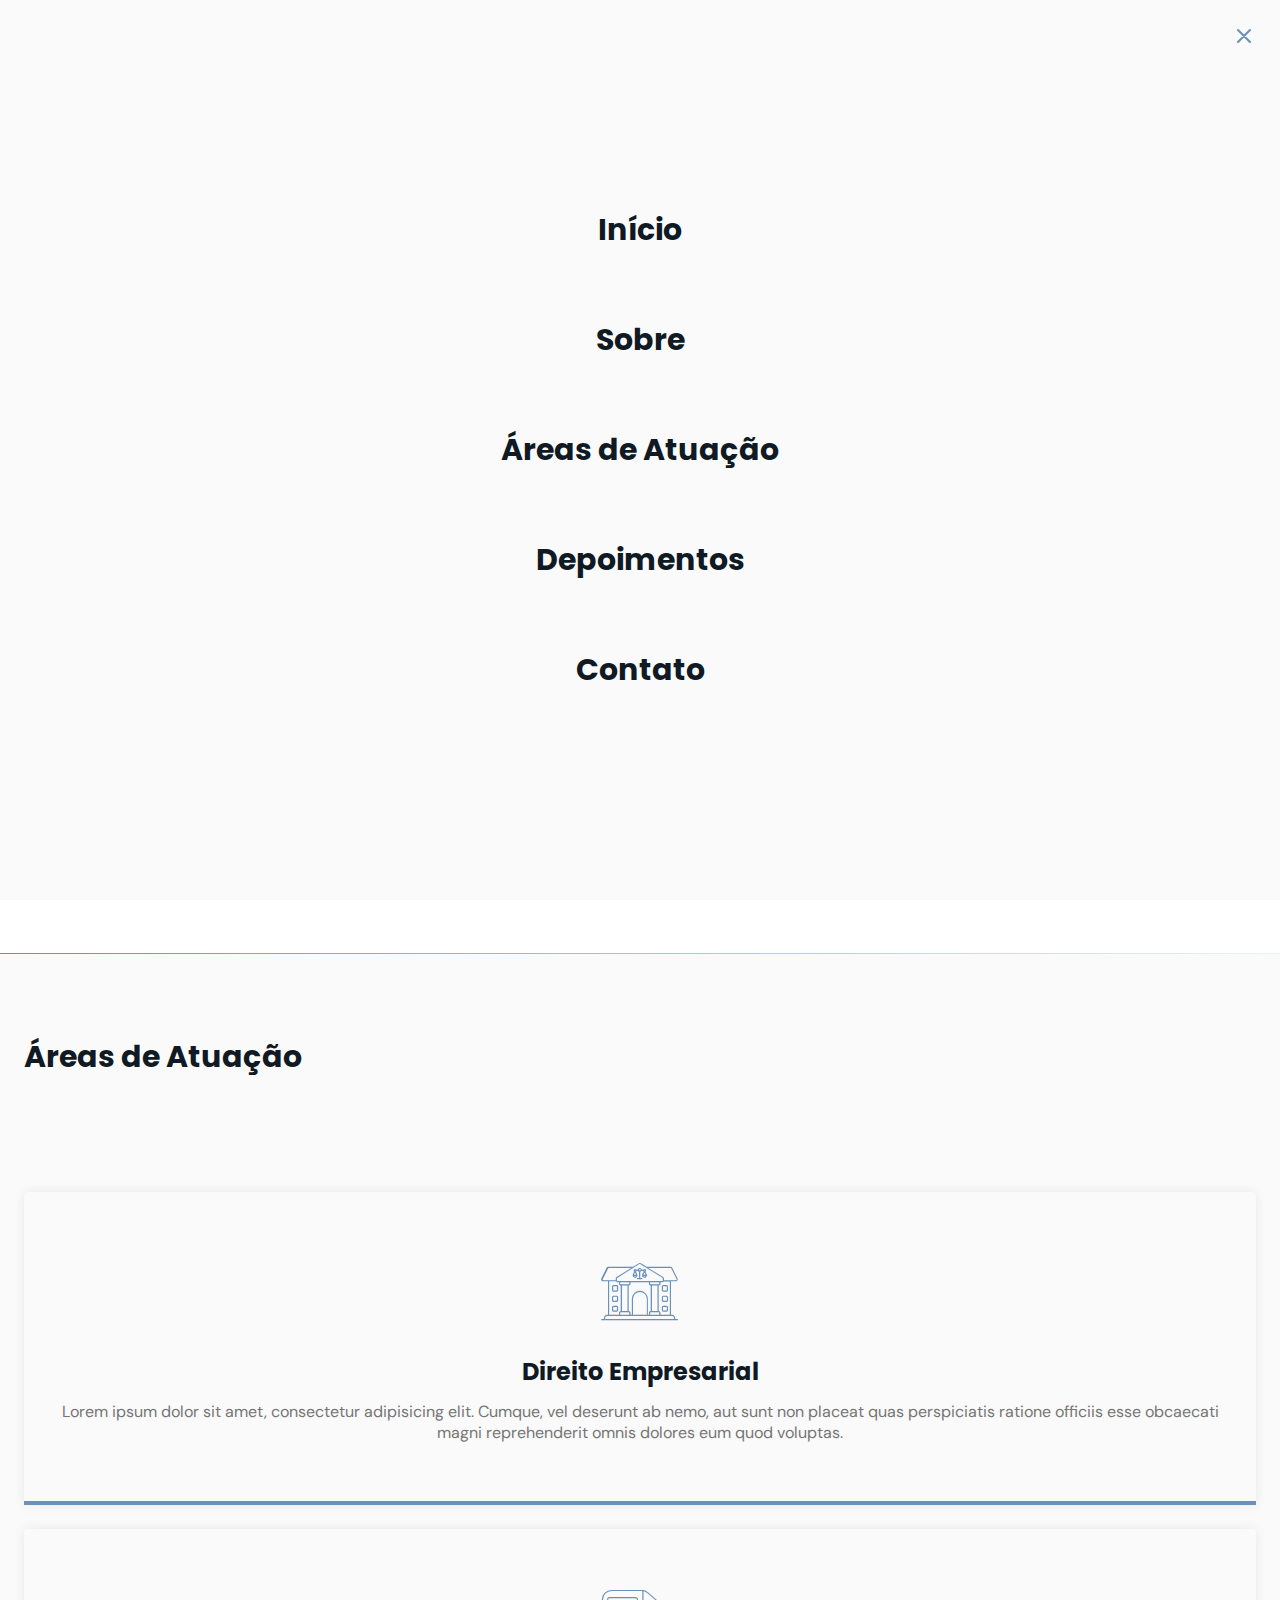
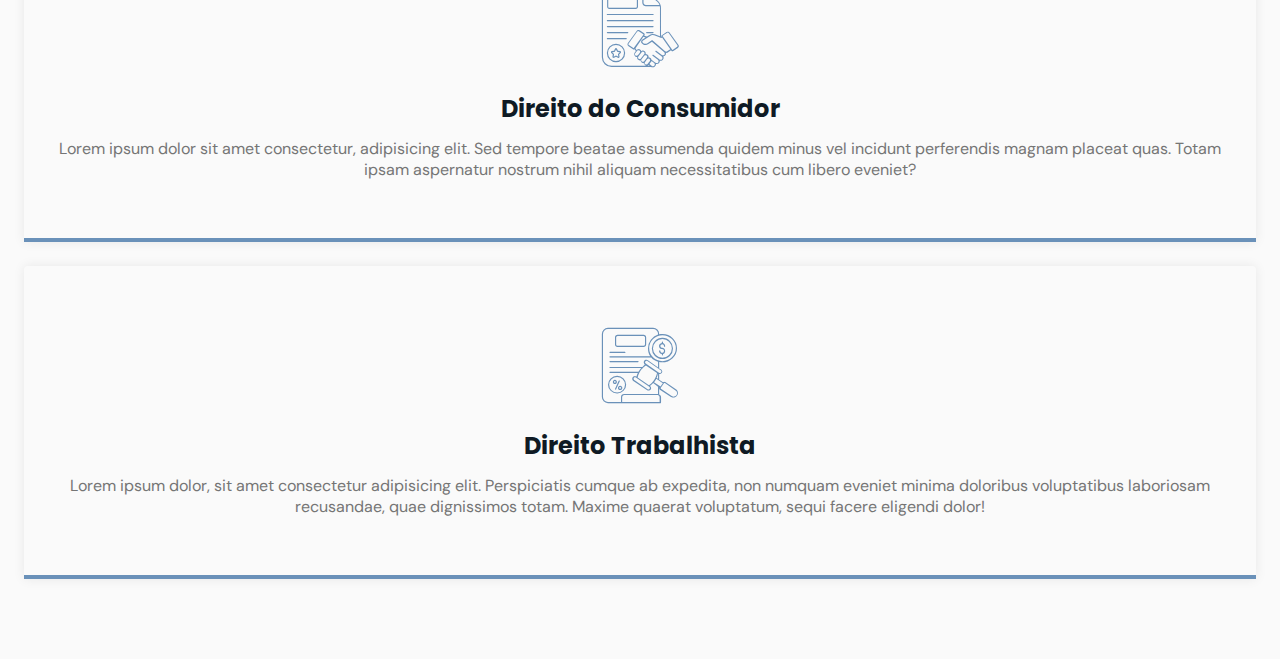
==== index.html @ 310bf523 ":package: alterações" ====
<!DOCTYPE html>
<html lang="pt_BR">
  <head>
    <!-- PAGE INFO -->
    <meta charset="UTF-8" />
    <meta http-equiv="X-UA-Compatible" content="IE=edge" />
    <meta name="viewport" content="width=device-width, initial-scale=1.0" />
    <title>Advogados Associados</title>

    <!-- ICONS -->
    <link rel="stylesheet" href="assets/fonts/style.css" />

    <!-- STYLES -->
    <link rel="stylesheet" href="style.css" />

    <!-- FONTS -->
    <link rel="preconnect" href="https://fonts.googleapis.com" />
    <link rel="preconnect" href="https://fonts.gstatic.com" crossorigin />
    <link
      href="https://fonts.googleapis.com/css2?family=DM+Sans:wght@400;500;700&family=Poppins:wght@400;500;700&display=swap"
      rel="stylesheet"
    />
  </head>
  <body>
    <header id="header">
      <nav class="container show">
        <a class="logo" href="#">Agus<span>tini</span></a>
        <!-- MENU -->
        <div class="menu">
          <ul class="grid">
            <li><a class="title" href="#home">Início</a></li>
            <li><a class="title" href="#about">Sobre</a></li>
            <li><a class="title" href="#services">Áreas de Atuação</a></li>
            <li><a class="title" href="#testimonials">Depoimentos</a></li>
            <li><a class="title" href="#contact">Contato</a></li>
          </ul>
        </div>
        <!-- /MENU -->
        <div class="toggle icon-menu"></div>
        <div class="toggle icon-close"></div>
      </nav>
    </header>

    <main>
      <section class="section" id="home">
        <div class="container grid">
          <div class="image">
            <img
              src="https://images.unsplash.com/photo-1507679799987-c73779587ccf?ixlib=rb-1.2.1&ixid=MnwxMjA3fDB8MHxzZWFyY2h8MXx8bGF3eWVyfGVufDB8fDB8fA%3D%3D&auto=format&fit=crop&w=500&q=60"
              alt="Advogado"
            />
          </div>
          <div class="text">
            <h2 class="title">Advogados Associados</h2>
            <p>Escritório de Advogacia localizado em Blumenau/SC.</p>
            <a class="button" href="#">Agendar um horário</a>
          </div>
        </div>
      </section>

      <div class="divider-1"></div>

      <section class="section" id="about">
        <div class="container grid">
          <div class="image">
            <img
              src="https://media.istockphoto.com/photos/businessman-signing-contract-in-the-office-picture-id1331292928?b=1&k=20&m=1331292928&s=170667a&w=0&h=QuvlPDZJFwJe1-IT7d_oRL3W9m5JEoP1w4nIVe1bRkA="
              alt="advogado"
            />
          </div>
          <div class="text">
            <h2 class="title">Sobre nós</h2>
            <p>
              Lorem, ipsum dolor sit amet consectetur adipisicing elit. Id magni
              labore consectetur porro dolorum voluptate accusamus nisi mollitia
              delectus quae? Consequuntur necessitatibus perspiciatis
              perferendis inventore molestias dicta omnis libero consequatur?
            </p>
            <br />
            <p>
              Lorem ipsum dolor sit amet consectetur adipisicing elit. Nisi,
              adipisci earum ipsum veniam debitis impedit atque nobis similique
              magnam quaerat dolore dolorem vel vero dolores aut ut temporibus,
              eum repellat cumque ducimus explicabo. Ipsam quidem magnam sit
              neque nobis a dolore aliquid quia, beatae atque, quod laboriosam
              perferendis exercitationem dolorum recusandae. Neque numquam nisi
              earum!
            </p>
            <br />
            <p>
              Lorem ipsum, dolor sit amet consectetur adipisicing elit. Deserunt
              nisi debitis optio, odit doloribus impedit eos molestias illum
              sequi ratione eum numquam necessitatibus. Corrupti, atque ea!
            </p>
          </div>
        </div>
      </section>

      <div class="divider-2"></div>

      <section class="section" id="services">
        <div class="container grid">
          <header>
            <h2 class="title">Áreas de Atuação</h2>
          </header>
          <div class="cards grid">
            <div class="card">
              <i class="icon-house_icon"></i>
              <h3 class="title">Direito Empresarial</h3>
              <p>
                Lorem ipsum dolor sit amet, consectetur adipisicing elit.
                Cumque, vel deserunt ab nemo, aut sunt non placeat quas
                perspiciatis ratione officiis esse obcaecati magni reprehenderit
                omnis dolores eum quod voluptas.
              </p>
            </div>
            <div class="card">
              <i class="icon-handshake_partnership"></i>
              <h3 class="title">Direito do Consumidor</h3>
              <p>
                Lorem ipsum dolor sit amet consectetur, adipisicing elit. Sed
                tempore beatae assumenda quidem minus vel incidunt perferendis
                magnam placeat quas. Totam ipsam aspernatur nostrum nihil
                aliquam necessitatibus cum libero eveniet?
              </p>
            </div>
            <div class="card">
              <i class="icon-payment"></i>
              <h3 class="title">Direito Trabalhista</h3>
              <p>
                Lorem ipsum dolor, sit amet consectetur adipisicing elit.
                Perspiciatis cumque ab expedita, non numquam eveniet minima
                doloribus voluptatibus laboriosam recusandae, quae dignissimos
                totam. Maxime quaerat voluptatum, sequi facere eligendi dolor!
              </p>
            </div>
          </div>
        </div>
      </section>
    </main>

    <script src="main.js"></script>
  </body>
</html>
---- assets/fonts/style.css ----
@font-face {
  font-family: 'icomoon';
  src:  url('fonts/icomoon.eot?ukhvnt');
  src:  url('fonts/icomoon.eot?ukhvnt#iefix') format('embedded-opentype'),
    url('fonts/icomoon.ttf?ukhvnt') format('truetype'),
    url('fonts/icomoon.woff?ukhvnt') format('woff'),
    url('fonts/icomoon.svg?ukhvnt#icomoon') format('svg');
  font-weight: normal;
  font-style: normal;
  font-display: block;
}

[class^="icon-"], [class*=" icon-"] {
  /* use !important to prevent issues with browser extensions that change fonts */
  font-family: 'icomoon' !important;
  speak: never;
  font-style: normal;
  font-weight: normal;
  font-variant: normal;
  text-transform: none;
  line-height: 1;

  /* Better Font Rendering =========== */
  -webkit-font-smoothing: antialiased;
  -moz-osx-font-smoothing: grayscale;
}

.icon-phone:before {
  content: "\e900";
}
.icon-close:before {
  content: "\e901";
}
.icon-facebook:before {
  content: "\e902";
}
.icon-handshake_partnership:before {
  content: "\e903";
}
.icon-house_icon:before {
  content: "\e904";
}
.icon-instagram:before {
  content: "\e905";
}
.icon-mail:before {
  content: "\e906";
}
.icon-map-pin:before {
  content: "\e907";
}
.icon-menu:before {
  content: "\e908";
}
.icon-payment:before {
  content: "\e909";
}
.icon-whatsapp:before {
  content: "\e90a";
}
.icon-youtube:before {
  content: "\e90b";
}
---- style.css ----
/*====  RESET ============================ */
* {
  margin: 0;
  padding: 0;
  box-sizing: border-box;
}

ul {
  list-style: none;
}

a {
  text-decoration: none;
}

img {
  width: 100%;
  height: auto;
}

/*====  VARIABLES ============================ */
:root {
  --header-height: 4.5rem;

  /* colors */
  --hue: 210;
  /* HSL color mode */
  --base-color: hsl(var(--hue) 36% 57%);
  --base-color-second: hsl(var(--hue) 65% 88%);
  --base-color-alt: hsl(var(--hue) 57% 53%);
  --title-color: hsl(var(--hue) 41% 10%);
  --text-color: hsl(0 0% 46%);
  --text-color-light: hsl(0 0% 98%);
  --body-color: hsl(0 0% 98%);
}

/*===  BASE ============================ */
html {
  scroll-behavior: smooth;
}

body {
  font: 400 1rem 'DM Sans', sans-serif;
  color: var(--text-color);
  background: var(--body-color);
  -webkit-font-smoothing: antialiased;
}

.title {
  font: 700 1.875rem 'Poppins', sans-serif;
  color: var(--title-color);
  -webkit-font-smoothing: auto;
}

.button {
  background-color: var(--base-color);
  color: var(--text-color-light);
  height: 3.5rem;
  display: inline-flex;
  align-items: center;
  padding: 0 2rem;
  border-radius: 0.25rem;
  font: 500 1rem 'DM Sans', sans-serif;
  transition: background 0.3s;
}

.button:hover {
  background: var(--base-color-alt);
}

.divider-1 {
  height: 1px;
  background: linear-gradient(
    270deg,
    hsla(var(--hue), 36%, 57%, 1),
    hsla(var(--hue), 65%, 88%, 0.34)
  );
}

.divider-2 {
  height: 1px;
  background: linear-gradient(
    270deg,
    hsla(var(--hue), 65%, 88%, 0.34),
    hsla(var(--hue), 36%, 57%, 1)
  );
}

/*====  LAYOUT ============================ */
.container {
  margin-left: 1.5rem;
  margin-right: 1.5rem;
}

.grid {
  display: grid;
  gap: 2rem;
}

.section {
  padding: 5rem 0;
}

.section .title {
  margin-bottom: 1rem;
}

.section header {
  margin-bottom: 4rem;
}

.section header strong {
  color: var(--base-color);
}

#header {
  border-bottom: 1px solid #e4e4e4;
  margin-bottom: 2rem;
  display: flex;

  position: fixed;
  top: 0;
  left: 0;
  z-index: 100;
  background-color: var(--body-color);
  width: 100%;
}

#header.scroll {
  background: var(--base-color);
  box-shadow: 0px 0px 12px rgba(0, 0, 0, 0.15);
}

#header.scroll .logo span {
  color: white;
  transition: 0.2s;
}
#header.scroll .icon-menu {
  color: white;
  transition: 0.2s;
}

main {
  margin-top: calc(var(--header-height) + 2rem);
}

/*====  LOGO ============================ */
.logo {
  font: 700 1.31rem 'Poppins', sans-serif;
  color: var(--title-color);
}

.logo span {
  color: var(--base-color);
}

/*====  NAVIGATION ============================ */
nav {
  height: var(--header-height);
  display: flex;
  align-items: center;
  justify-content: space-between;
  width: 100%;
}

nav ul li {
  text-align: center;
}

nav ul li a {
  transition: color 0.2s;
  position: relative;
}

nav ul li a:hover {
  color: var(--base-color);
}

nav ul li a::after {
  content: '';
  width: 0%;
  height: 2px;
  background: var(--base-color);

  position: absolute;
  left: 0;
  bottom: -1.5rem;

  transition: width 0.2s;
}

nav ul li a:hover::after {
  width: 100%;
}

nav .menu {
  opacity: 0;
  visibility: hidden;
  top: -20rem;
  transition: 0.2s;
}

nav .menu ul {
  display: none;
}

/* Mostrar menu */
nav.show .menu {
  opacity: 1;
  visibility: visible;

  background: var(--body-color);

  height: 100vh;
  width: 100vw;

  position: fixed;
  top: 0;
  left: 0;

  display: grid;
  place-content: center;
}

nav.show .menu ul {
  display: grid;
}

nav.show ul.grid {
  gap: 4rem;
}

/* toggle menu */
.toggle {
  color: var(--base-color);
  font-size: 1.5rem;
  cursor: pointer;
}

nav .icon-close {
  visibility: hidden;
  opacity: 0;

  position: absolute;
  top: -1.5rem;
  right: 1.5rem;

  transition: 0.2s;
}

nav.show div.icon-close {
  visibility: visible;
  opacity: 1;
  top: 1.5rem;
}

/*====  HOME ============================ */
#home {
  overflow: hidden;
}

#home .container {
  margin: 0;
}

#home .image {
  position: relative;
}

#home .image::before {
  content: '';
  height: 100%;
  width: 100%;
  background: var(--base-color-second);
  position: absolute;
  top: -16.8%;
  left: 16.7%;
  z-index: 0;
}

#home .image img {
  position: relative;
  right: 2.93rem;
}

#home .image img,
#home .image::before {
  border-radius: 0.25rem;
}

#home .text {
  margin-left: 1.5rem;
  margin-right: 1.5rem;
  text-align: center;
}

#home .text h1 {
  margin-bottom: 1rem;
}

#home .text p {
  margin-bottom: 2rem;
}

/*====  ABOUT ============================ */
#about {
  background: white;
}

#about .container {
  margin: 0;
}

#about .image {
  position: relative;
}

#about .image::before {
  content: '';
  height: 100%;
  width: 100%;
  background: var(--base-color-second);
  position: absolute;
  top: -8.3%;
  left: -33%;
  z-index: 0;
}

#about .image img {
  position: relative;
}

#about .image img,
#about .image::before {
  border-radius: 0.25rem;
}

#about .text {
  margin-left: 1.5rem;
  margin-right: 1.5rem;
}

/*====  SERVICES ============================ */
.cards.grid {
  gap: 1.5rem;
}

.card {
  padding: 3.625rem 2rem;
  box-shadow: 0px 0px 12px rgba(0, 0, 0, 0.08);
  border-bottom: 0.25rem solid var(--base-color);
  border-radius: 0.25rem 0.25rem 0 0;
  text-align: center;
}

.card i {
  display: block;
  margin-bottom: 1.5rem;
  font-size: 5rem;
  color: var(--base-color);
}

.card .title {
  font-size: 1.5rem;
  margin-bottom: 0.75rem;
}
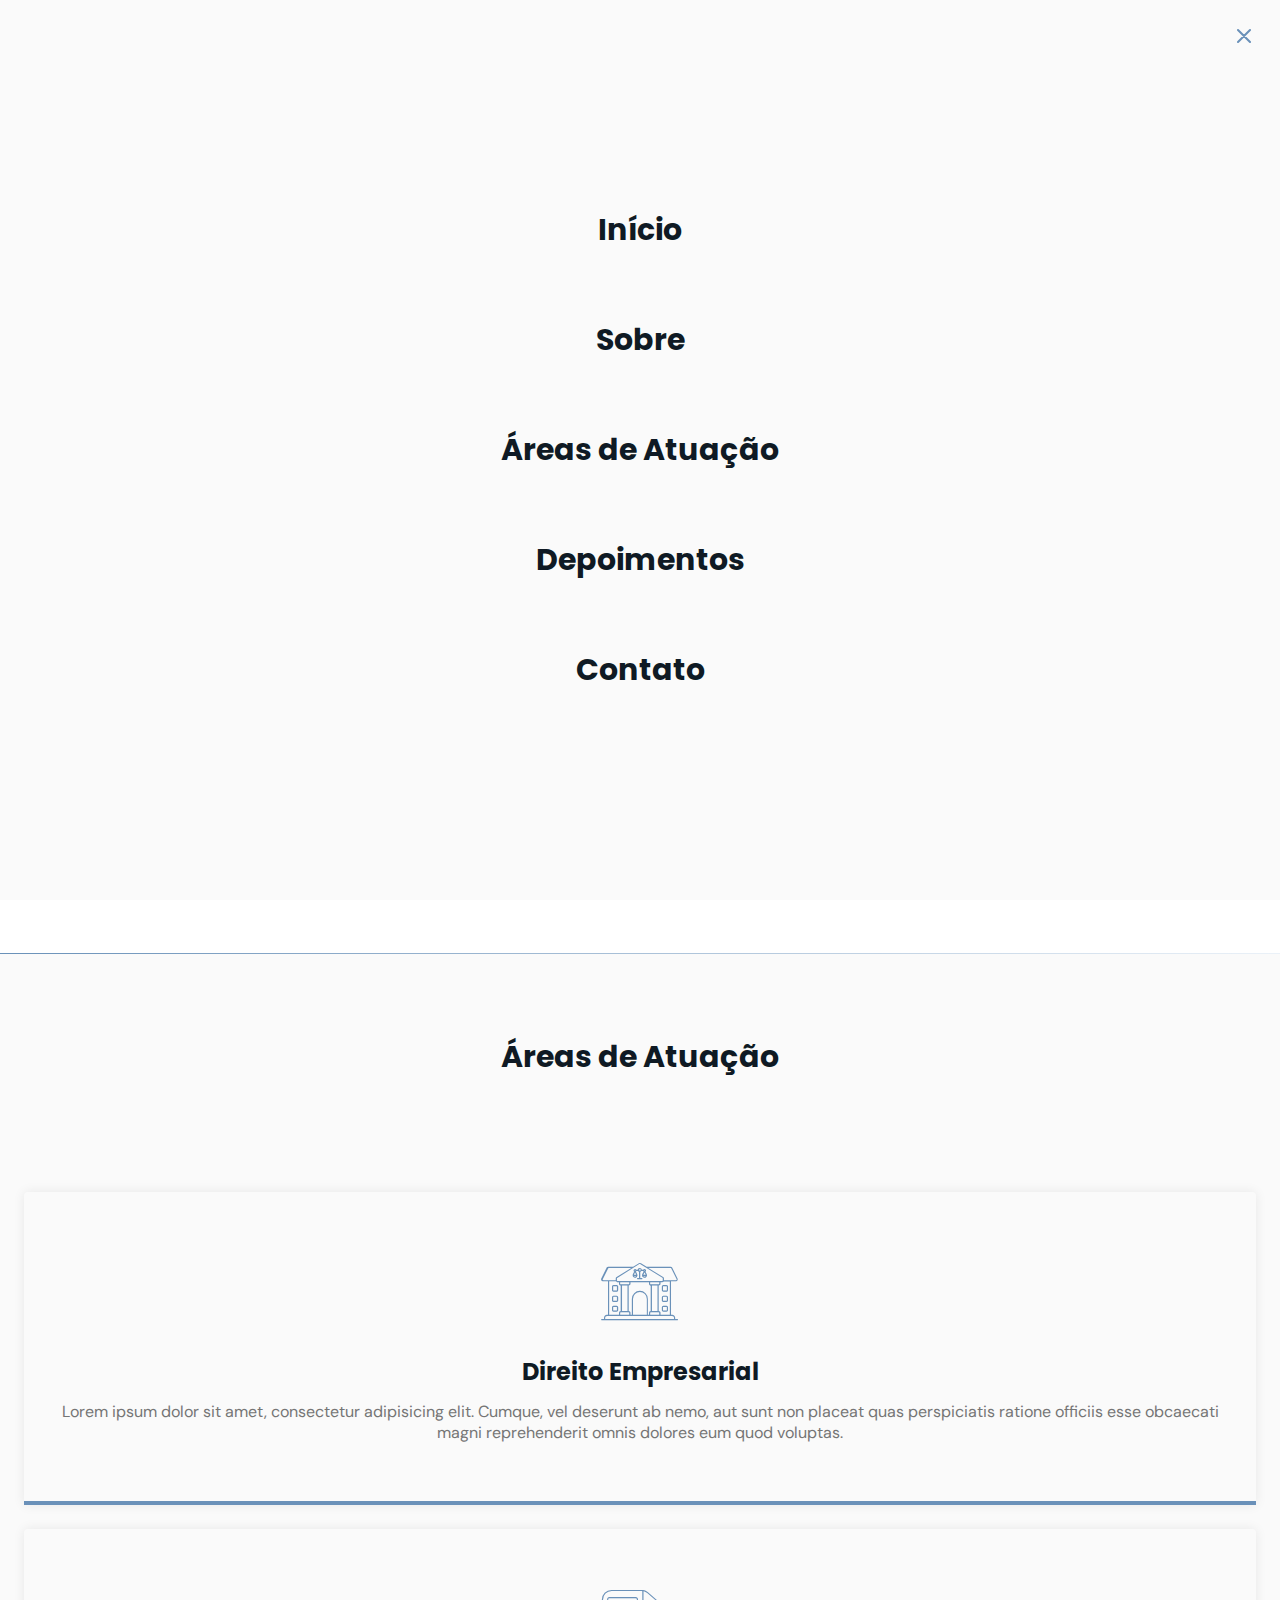
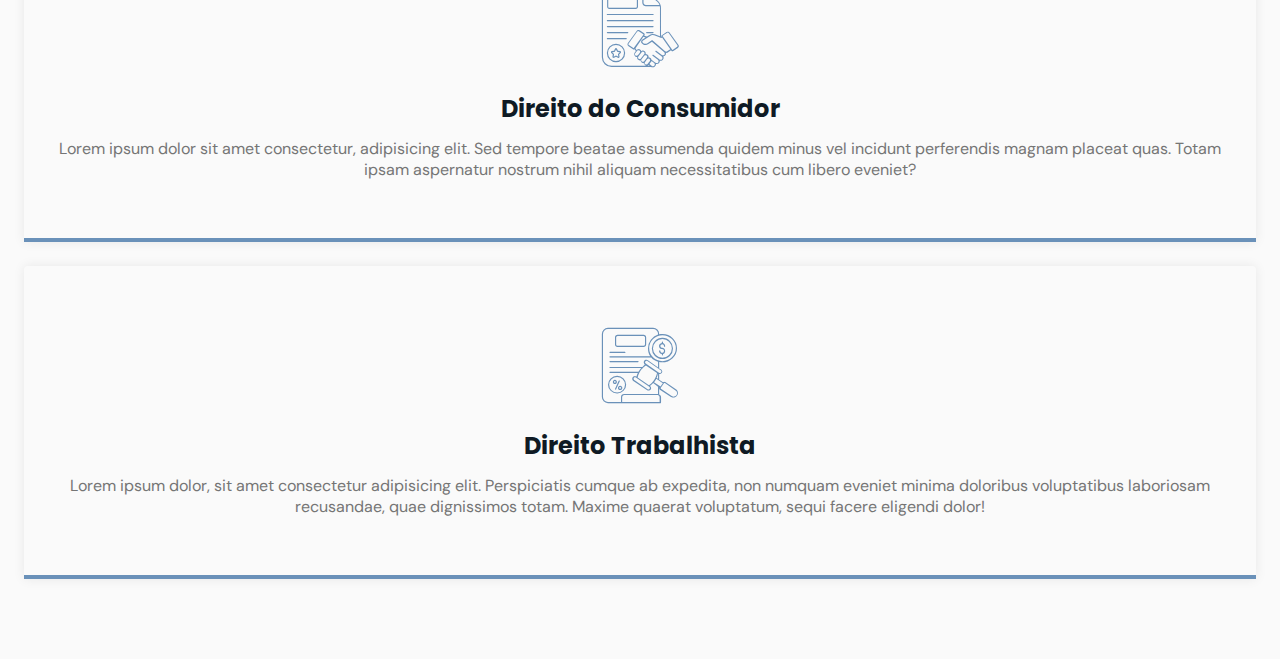
==== commit f210dfaa: "alterações" ====
--- a/index.html
+++ b/index.html
@@ -24,7 +24,7 @@
   <body>
     <header id="header">
       <nav class="container show">
-        <a class="logo" href="#">Agus<span>tini</span></a>
+        <a class="logo" href="#">Escritório de <span>Advocacia</span></a>
         <!-- MENU -->
         <div class="menu">
           <ul class="grid">
--- a/style.css
+++ b/style.css
@@ -50,6 +50,7 @@
   font: 700 1.875rem 'Poppins', sans-serif;
   color: var(--title-color);
   -webkit-font-smoothing: auto;
+  text-align: center;
 }
 
 .button {
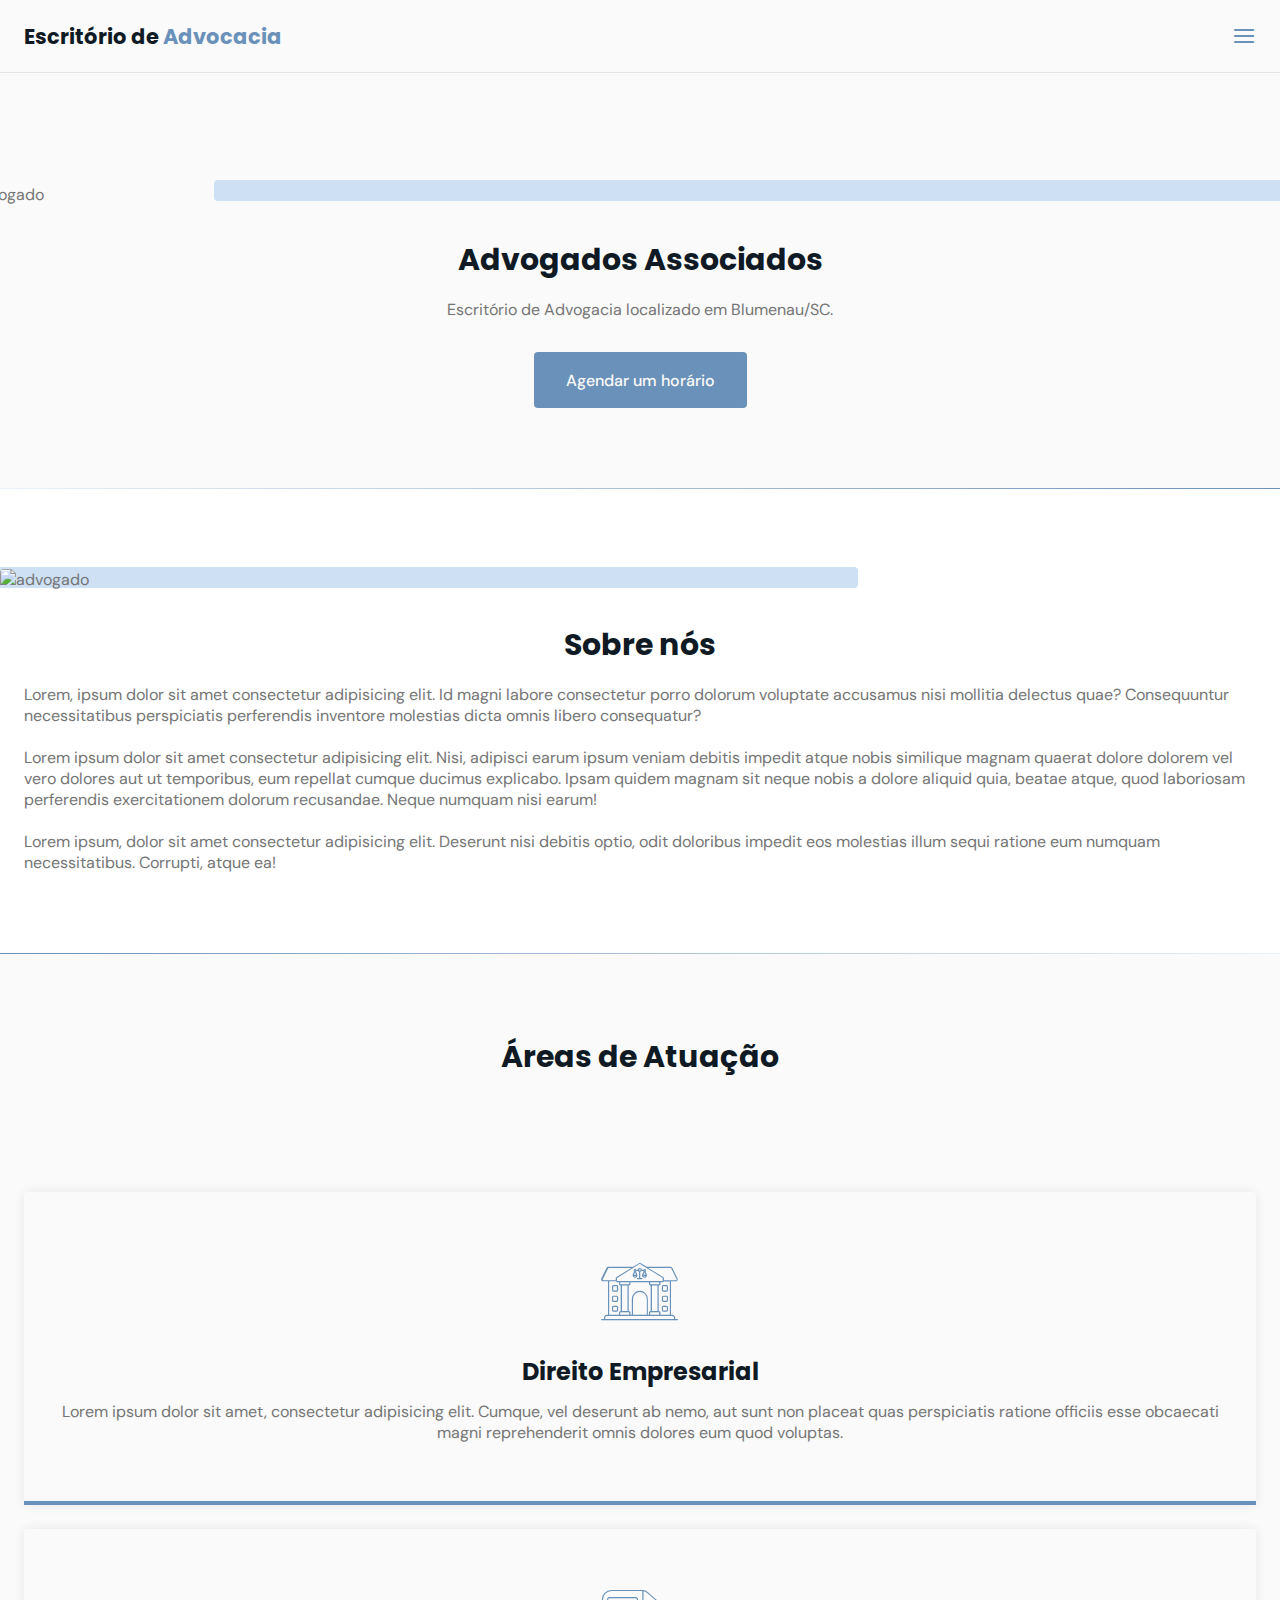
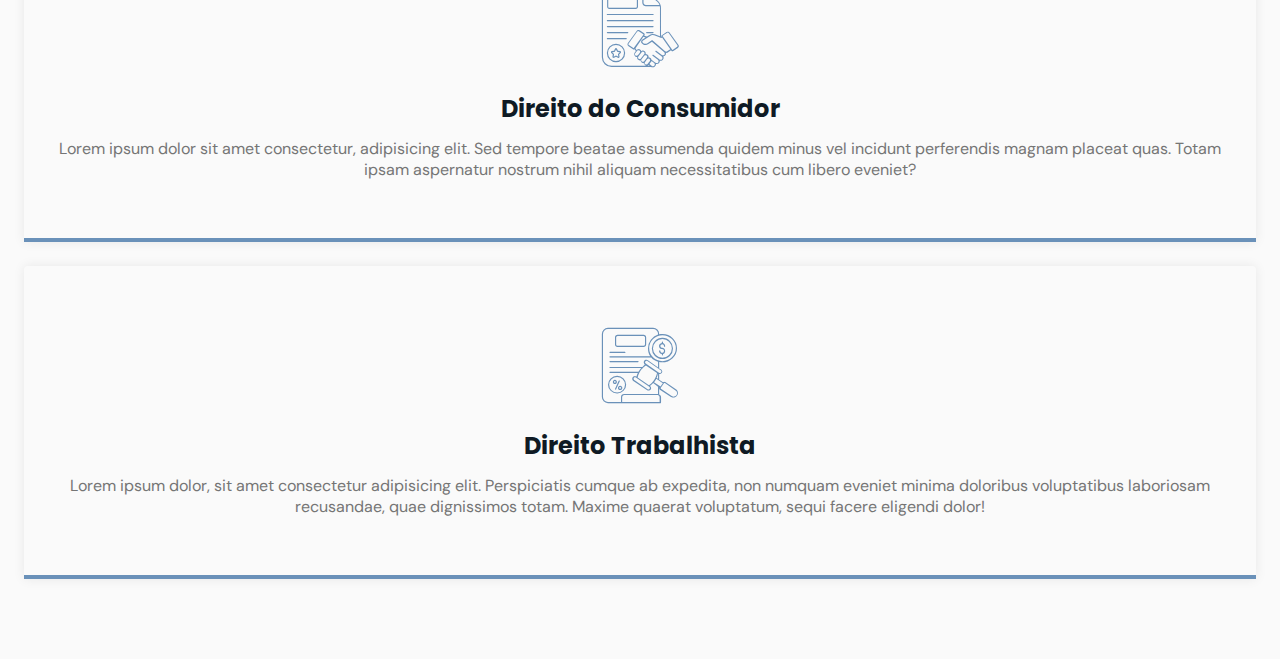
==== commit ae0dd62e: ":bug: bug" ====
--- a/index.html
+++ b/index.html
@@ -14,7 +14,6 @@
     <link rel="stylesheet" href="style.css" />
 
     <!-- FONTS -->
-    <link rel="preconnect" href="https://fonts.googleapis.com" />
     <link rel="preconnect" href="https://fonts.gstatic.com" crossorigin />
     <link
       href="https://fonts.googleapis.com/css2?family=DM+Sans:wght@400;500;700&family=Poppins:wght@400;500;700&display=swap"
@@ -23,7 +22,7 @@
   </head>
   <body>
     <header id="header">
-      <nav class="container show">
+      <nav class="container">
         <a class="logo" href="#">Escritório de <span>Advocacia</span></a>
         <!-- MENU -->
         <div class="menu">
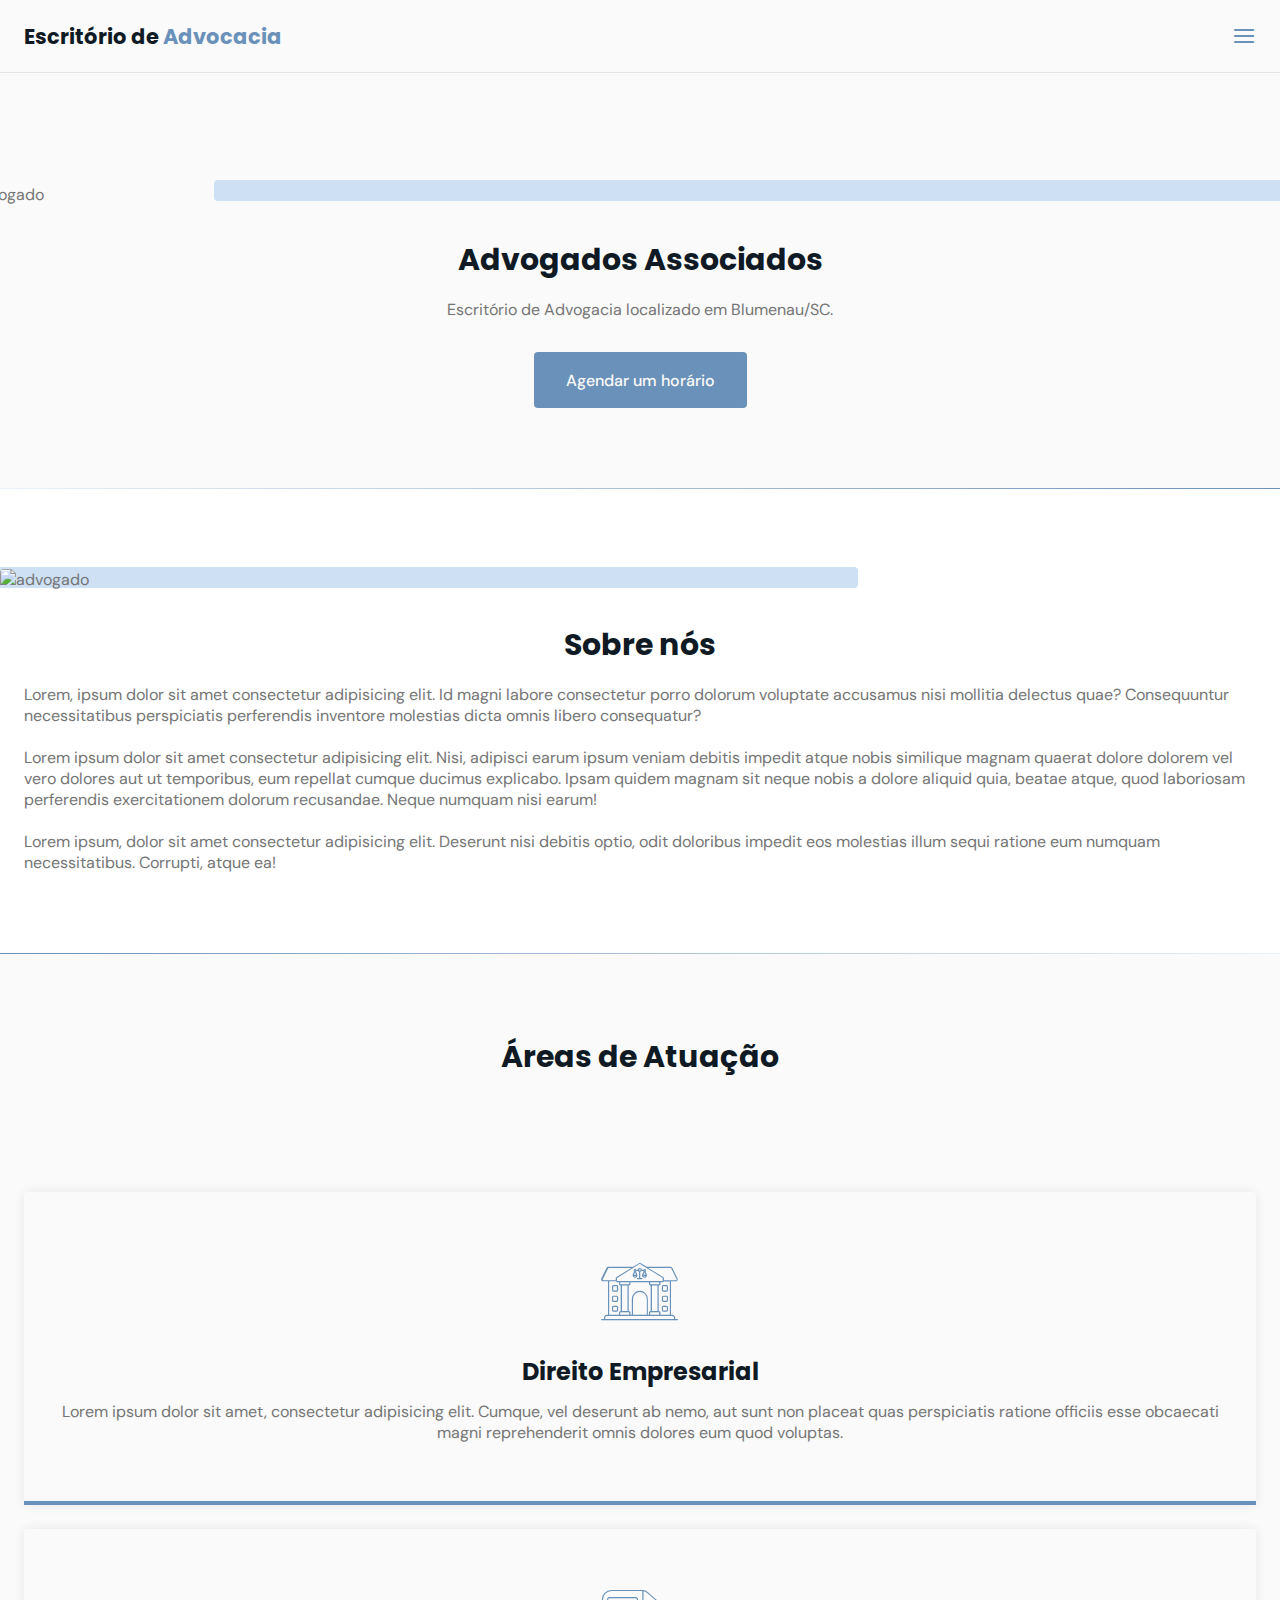
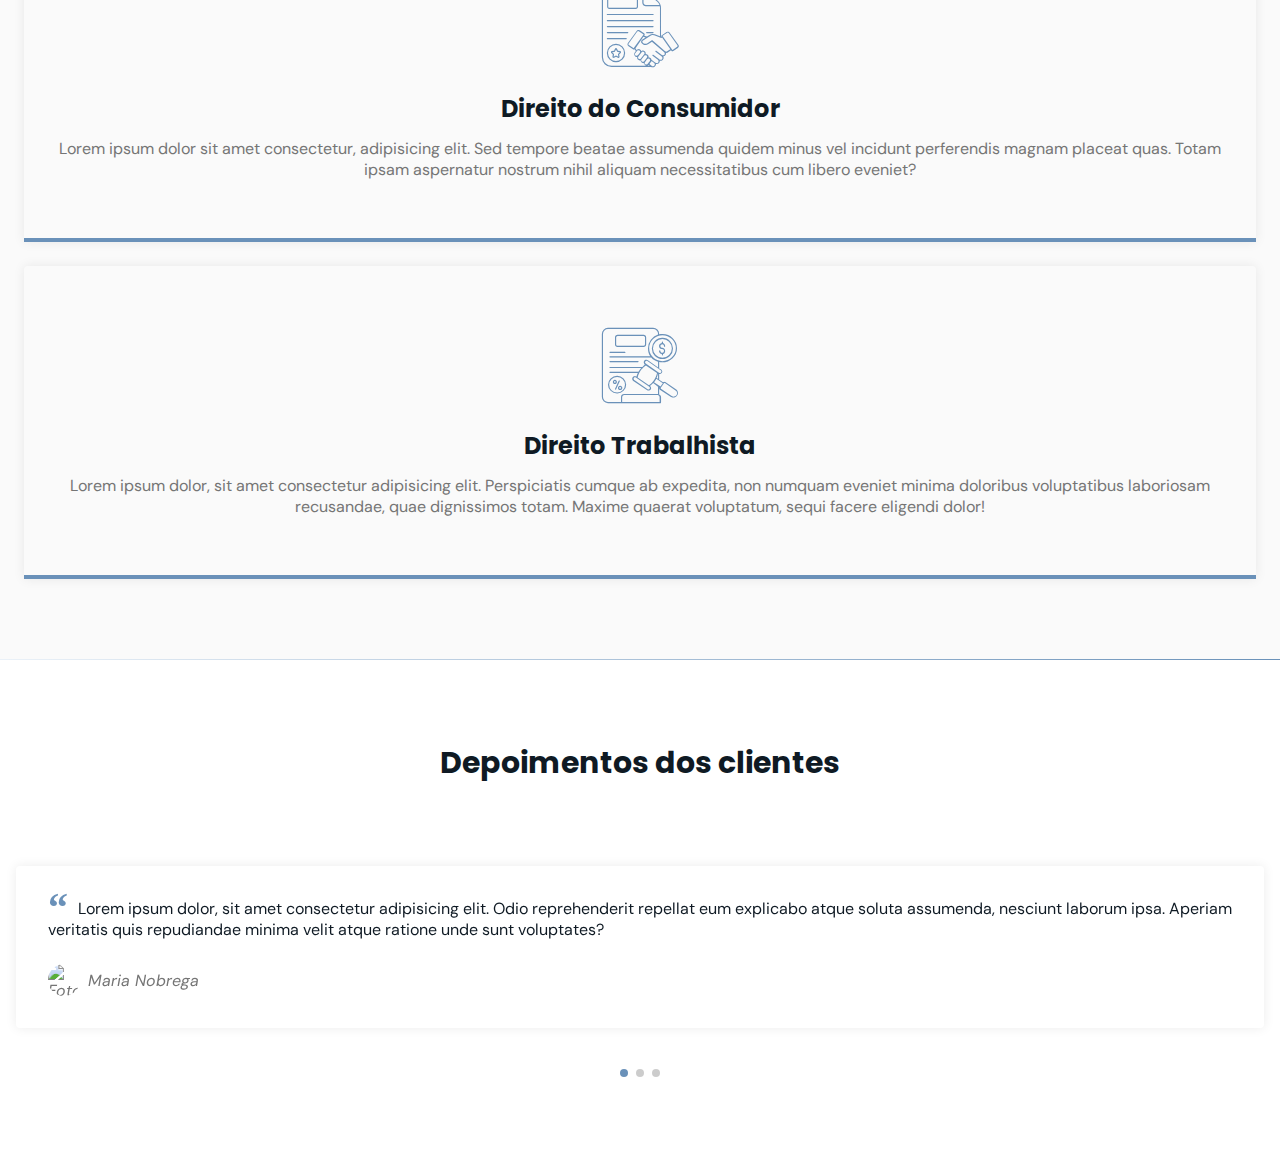
==== commit cdfd46dd: "biblioteca swiper" ====
--- a/index.html
+++ b/index.html
@@ -9,6 +9,13 @@
 
     <!-- ICONS -->
     <link rel="stylesheet" href="assets/fonts/style.css" />
+
+    <!-- SWIPER -->
+
+    <link
+      rel="stylesheet"
+      href="https://unpkg.com/swiper@8/swiper-bundle.min.css"
+    />
 
     <!-- STYLES -->
     <link rel="stylesheet" href="style.css" />
@@ -34,13 +41,15 @@
             <li><a class="title" href="#contact">Contato</a></li>
           </ul>
         </div>
-        <!-- /MENU -->
+        <!-- ICONE MENU -->
         <div class="toggle icon-menu"></div>
         <div class="toggle icon-close"></div>
       </nav>
     </header>
 
     <main>
+      <!-- HOME -->
+
       <section class="section" id="home">
         <div class="container grid">
           <div class="image">
@@ -58,6 +67,8 @@
       </section>
 
       <div class="divider-1"></div>
+
+      <!-- ABOUT -->
 
       <section class="section" id="about">
         <div class="container grid">
@@ -97,6 +108,8 @@
 
       <div class="divider-2"></div>
 
+      <!-- SERVICES -->
+
       <section class="section" id="services">
         <div class="container grid">
           <header>
@@ -136,8 +149,86 @@
           </div>
         </div>
       </section>
+
+      <div class="divider-1"></div>
+
+      <!-- TESTIMONIALS -->
+
+      <section class="section" id="testimonials">
+        <div class="container">
+          <header>
+            <h2 class="title">Depoimentos dos clientes</h2>
+          </header>
+          <div class="testimonials swiper">
+            <div class="swiper-wrapper">
+              <div class="testimonial swiper-slide">
+                <blockquote>
+                  <p>
+                    <span>&ldquo;</span>
+                    Lorem ipsum dolor, sit amet consectetur adipisicing elit.
+                    Odio reprehenderit repellat eum explicabo atque soluta
+                    assumenda, nesciunt laborum ipsa. Aperiam veritatis quis
+                    repudiandae minima velit atque ratione unde sunt voluptates?
+                  </p>
+                  <cite
+                    ><img
+                      src="https://randomuser.me/api/portraits/women/14.jpg"
+                      alt="Foto de Maria Nobrega"
+                    />Maria Nobrega</cite
+                  >
+                </blockquote>
+              </div>
+
+              <div class="testimonial swiper-slide">
+                <blockquote>
+                  <p>
+                    <span>&ldquo;</span>
+                    Lorem ipsum dolor, sit amet consectetur adipisicing elit.
+                    Odio reprehenderit repellat eum explicabo atque soluta
+                    assumenda, nesciunt laborum ipsa. Aperiam veritatis quis
+                    repudiandae minima velit atque ratione unde sunt voluptates?
+                  </p>
+                  <cite
+                    ><img
+                      src="https://randomuser.me/api/portraits/men/74.jpg"
+                      alt="Foto de João da Silva"
+                    />João da Silva</cite
+                  >
+                </blockquote>
+              </div>
+
+              <div class="testimonial swiper-slide">
+                <blockquote>
+                  <p>
+                    <span>&ldquo;</span>
+                    Lorem ipsum dolor, sit amet consectetur adipisicing elit.
+                    Odio reprehenderit repellat eum explicabo atque soluta
+                    assumenda, nesciunt laborum ipsa. Aperiam veritatis quis
+                    repudiandae minima velit atque ratione unde sunt voluptates?
+                  </p>
+                  <cite
+                    ><img
+                      src="https://randomuser.me/api/portraits/men/47.jpg"
+                      alt="Foto de Mario dos Santos"
+                    />Mario dos Santos</cite
+                  >
+                </blockquote>
+              </div>
+            </div>
+            <!-- If we need pagination -->
+            <div class="swiper-pagination"></div>
+          </div>
+        </div>
+      </section>
+
+      <!-- CONTACT -->
     </main>
 
+    <!-- SWIPER -->
+
+    <script src="https://unpkg.com/swiper@8/swiper-bundle.min.js"></script>
+
+    <!-- MAIN.JS  -->
     <script src="main.js"></script>
   </body>
 </html>
--- a/style.css
+++ b/style.css
@@ -365,3 +365,64 @@
   font-size: 1.5rem;
   margin-bottom: 0.75rem;
 }
+
+/*====  TESTIMONIALS ============================ */
+
+#testimonials {
+  background: white;
+}
+
+#testimonials .container{
+  margin-left: 0;
+  margin-right: 0;
+}
+
+#testimonials header{
+  margin-left: 1.5rem;
+  margin-right: 1.5rem;
+  margin-bottom: 0;
+}
+#testimonials blockquote{
+  padding: 2rem;
+  box-shadow: 0px 0px 12px rgba(0, 0, 0, 0.08);
+  border-radius: .25rem;
+}
+
+
+#testimonials blockquote p {
+  position: relative;
+  text-indent: 1.875rem;
+  margin-bottom: 1.5rem;
+  text-align: justify;
+  color: var(--title-color);
+}
+#testimonials blockquote p span {
+  font: 700 2.5rem serif;
+  position: absolute;
+  top: -.9rem;
+  left: -1.875rem;
+  color: var(--base-color);
+}
+
+#testimonials cite {
+  display: flex;
+  align-items: center;
+  font-style: italic;
+}
+
+#testimonials cite img {
+  width: 2rem;
+  height: 2rem;
+  object-fit: cover;
+  clip-path: circle();
+  margin-right: 0.5rem;
+}
+
+/* swiper */
+.swiper-slide {
+  height: auto;
+  padding: 4rem 1rem;
+  }
+.swiper-pagination-bullet-active {
+  background: var(--base-color);
+}
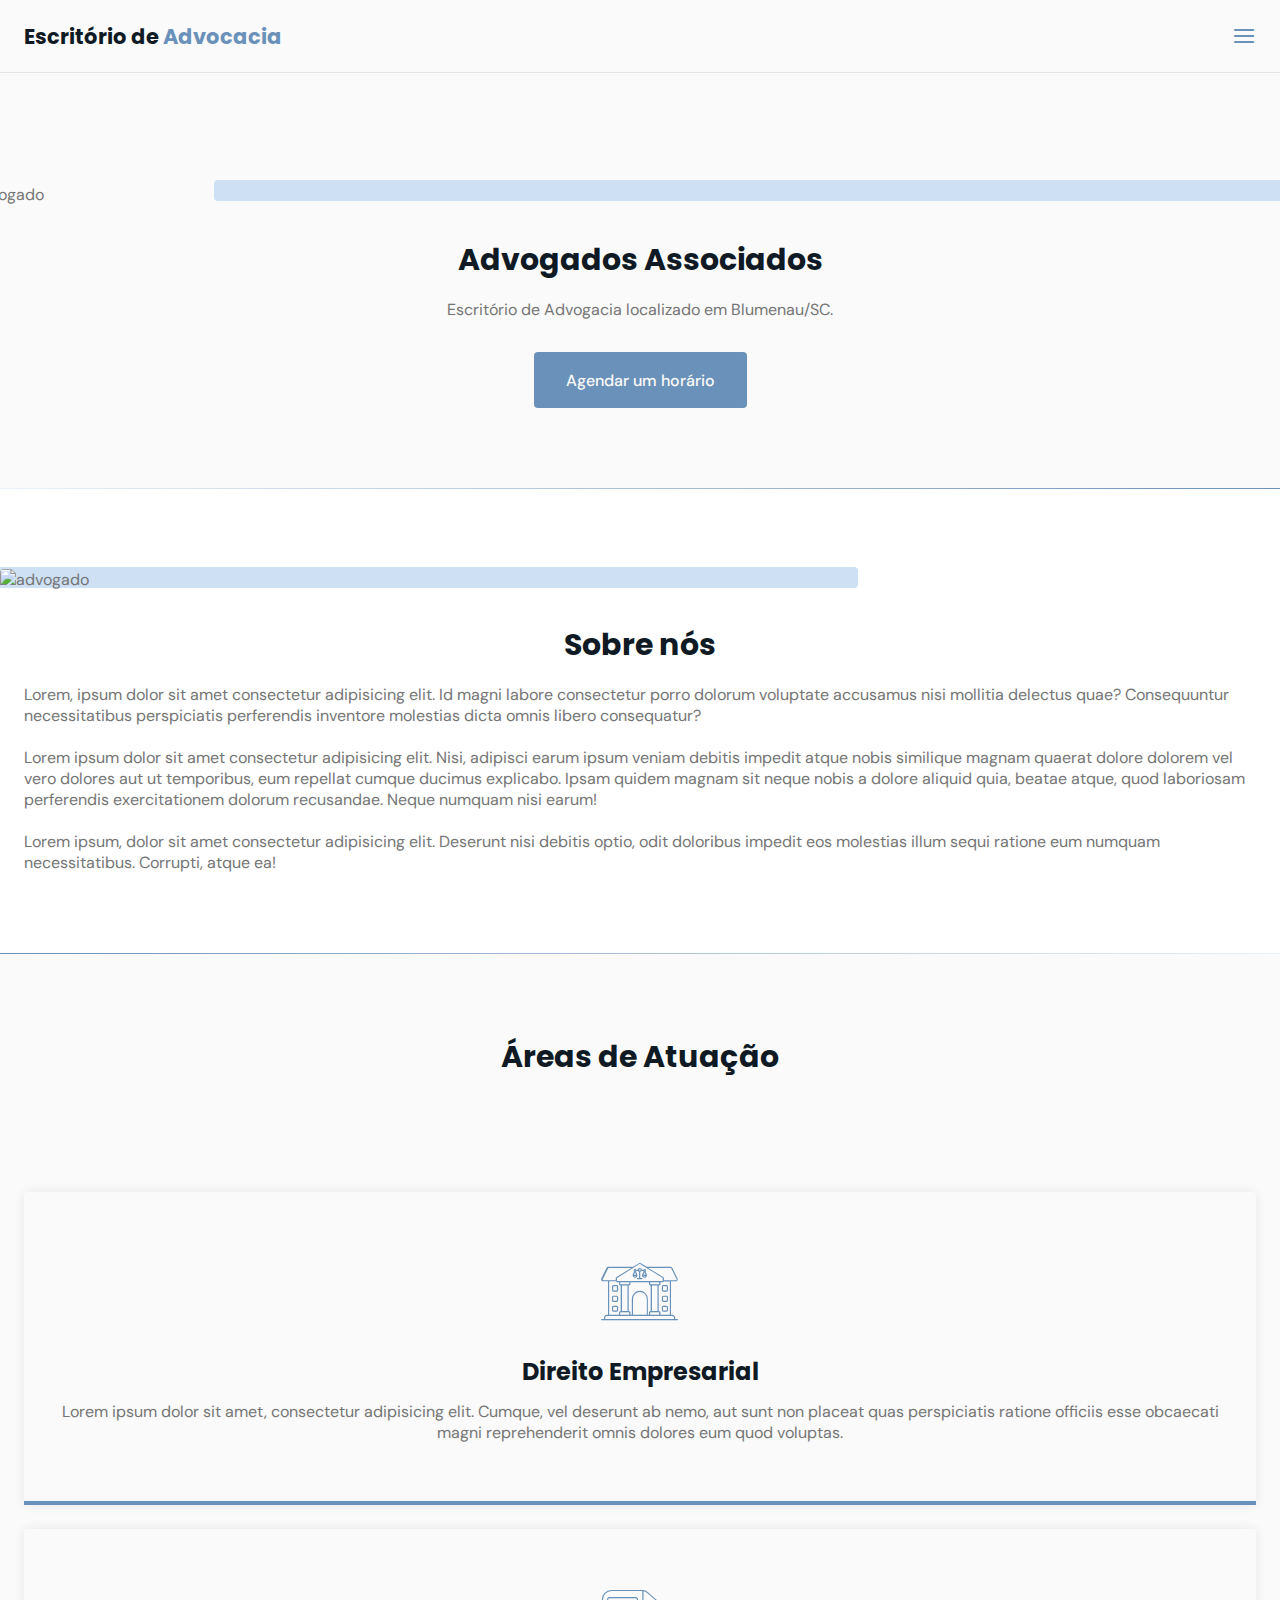
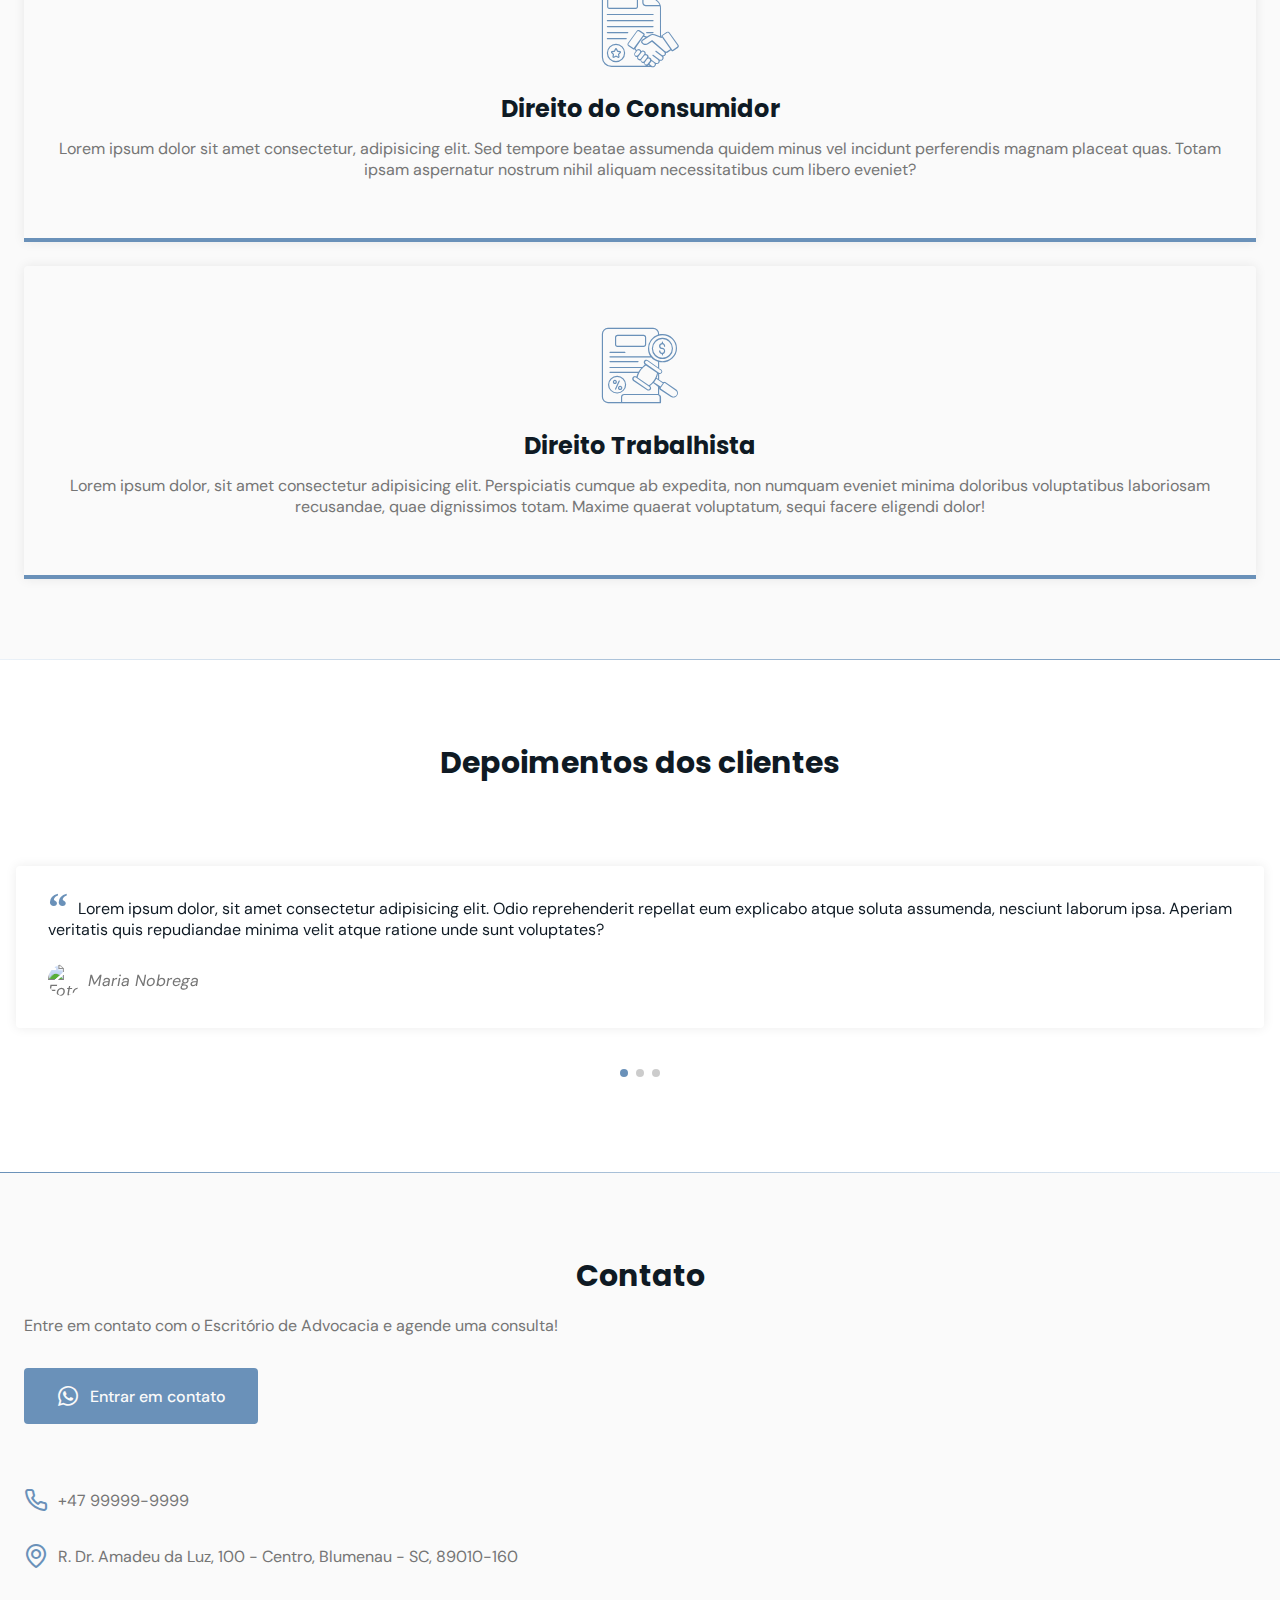
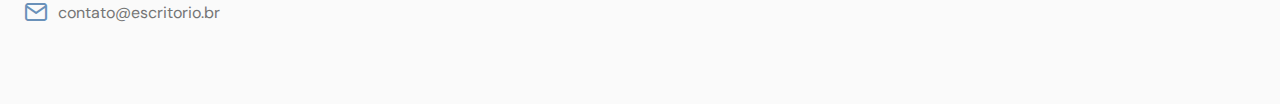
==== commit 99d214eb: ":package: testimonials e contact" ====
--- a/index.html
+++ b/index.html
@@ -61,7 +61,7 @@
           <div class="text">
             <h2 class="title">Advogados Associados</h2>
             <p>Escritório de Advogacia localizado em Blumenau/SC.</p>
-            <a class="button" href="#">Agendar um horário</a>
+            <a class="button" href="#contact">Agendar um horário</a>
           </div>
         </div>
       </section>
@@ -221,12 +221,47 @@
         </div>
       </section>
 
+      <div class="divider-2"></div>
+
       <!-- CONTACT -->
+
+      <section class="section" id="contact">
+        <div class="container grid">
+          <div class="text">
+            <h2 class="title">Contato</h2>
+            <p>
+              Entre em contato com o Escritório de Advocacia e agende uma
+              consulta!
+            </p>
+            <a
+              href="https://api.whatsapp.com/send?phone=5547999999999&text=Olá,%20gostaria%20de%20marcar%20uma%20consulta.%20"
+              class="button"
+              target="_blank"
+              ><i class="icon-whatsapp"></i>Entrar em contato</a
+            >
+          </div>
+
+          <div class="links">
+            <ul class="grid">
+              <li><i class="icon-phone"></i>+47 99999-9999</li>
+              <li>
+                <i class="icon-map-pin"></i>R. Dr. Amadeu da Luz, 100 - Centro,
+                Blumenau - SC, 89010-160
+              </li>
+              <li><i class="icon-mail"></i>contato@escritorio.br</li>
+            </ul>
+          </div>
+        </div>
+      </section>
     </main>
 
     <!-- SWIPER -->
 
     <script src="https://unpkg.com/swiper@8/swiper-bundle.min.js"></script>
+
+    <!-- SCROLLREVEAL -->
+
+    <script src="https://unpkg.com/scrollreveal"></script>
 
     <!-- MAIN.JS  -->
     <script src="main.js"></script>
--- a/style.css
+++ b/style.css
@@ -426,3 +426,32 @@
 .swiper-pagination-bullet-active {
   background: var(--base-color);
 }
+
+/* CONTACT */
+
+#contact .grid {
+  gap: 4rem;
+}
+
+#contact .text p {
+  margin-bottom: 2rem;
+}
+
+#contact .button i,
+#contact ul li i {
+  font-size: 1.5rem;
+  margin-right: 0.625rem;
+}
+
+#contact ul.grid {
+  gap: 2rem;
+}
+
+#contact ul li {
+  display: flex;
+  align-items: center;
+}
+
+#contact ul li i {
+  color: var(--base-color);
+}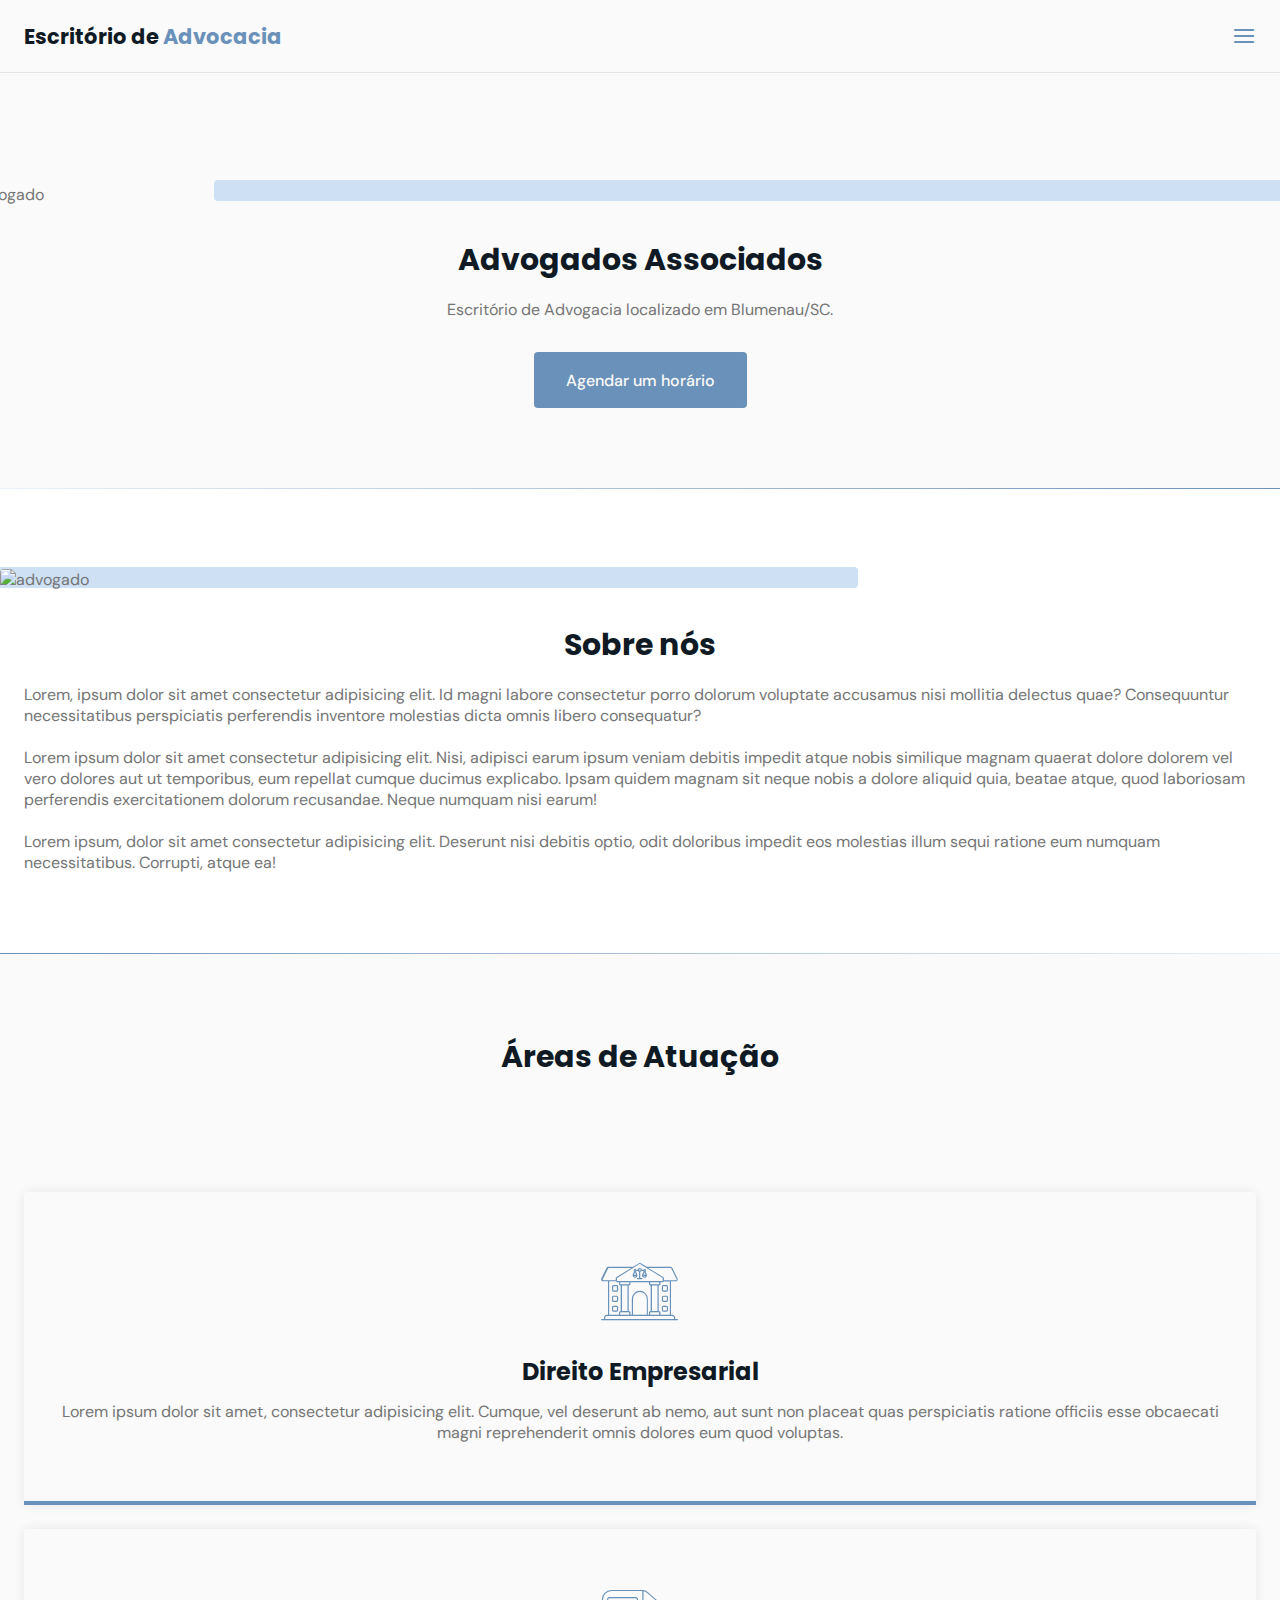
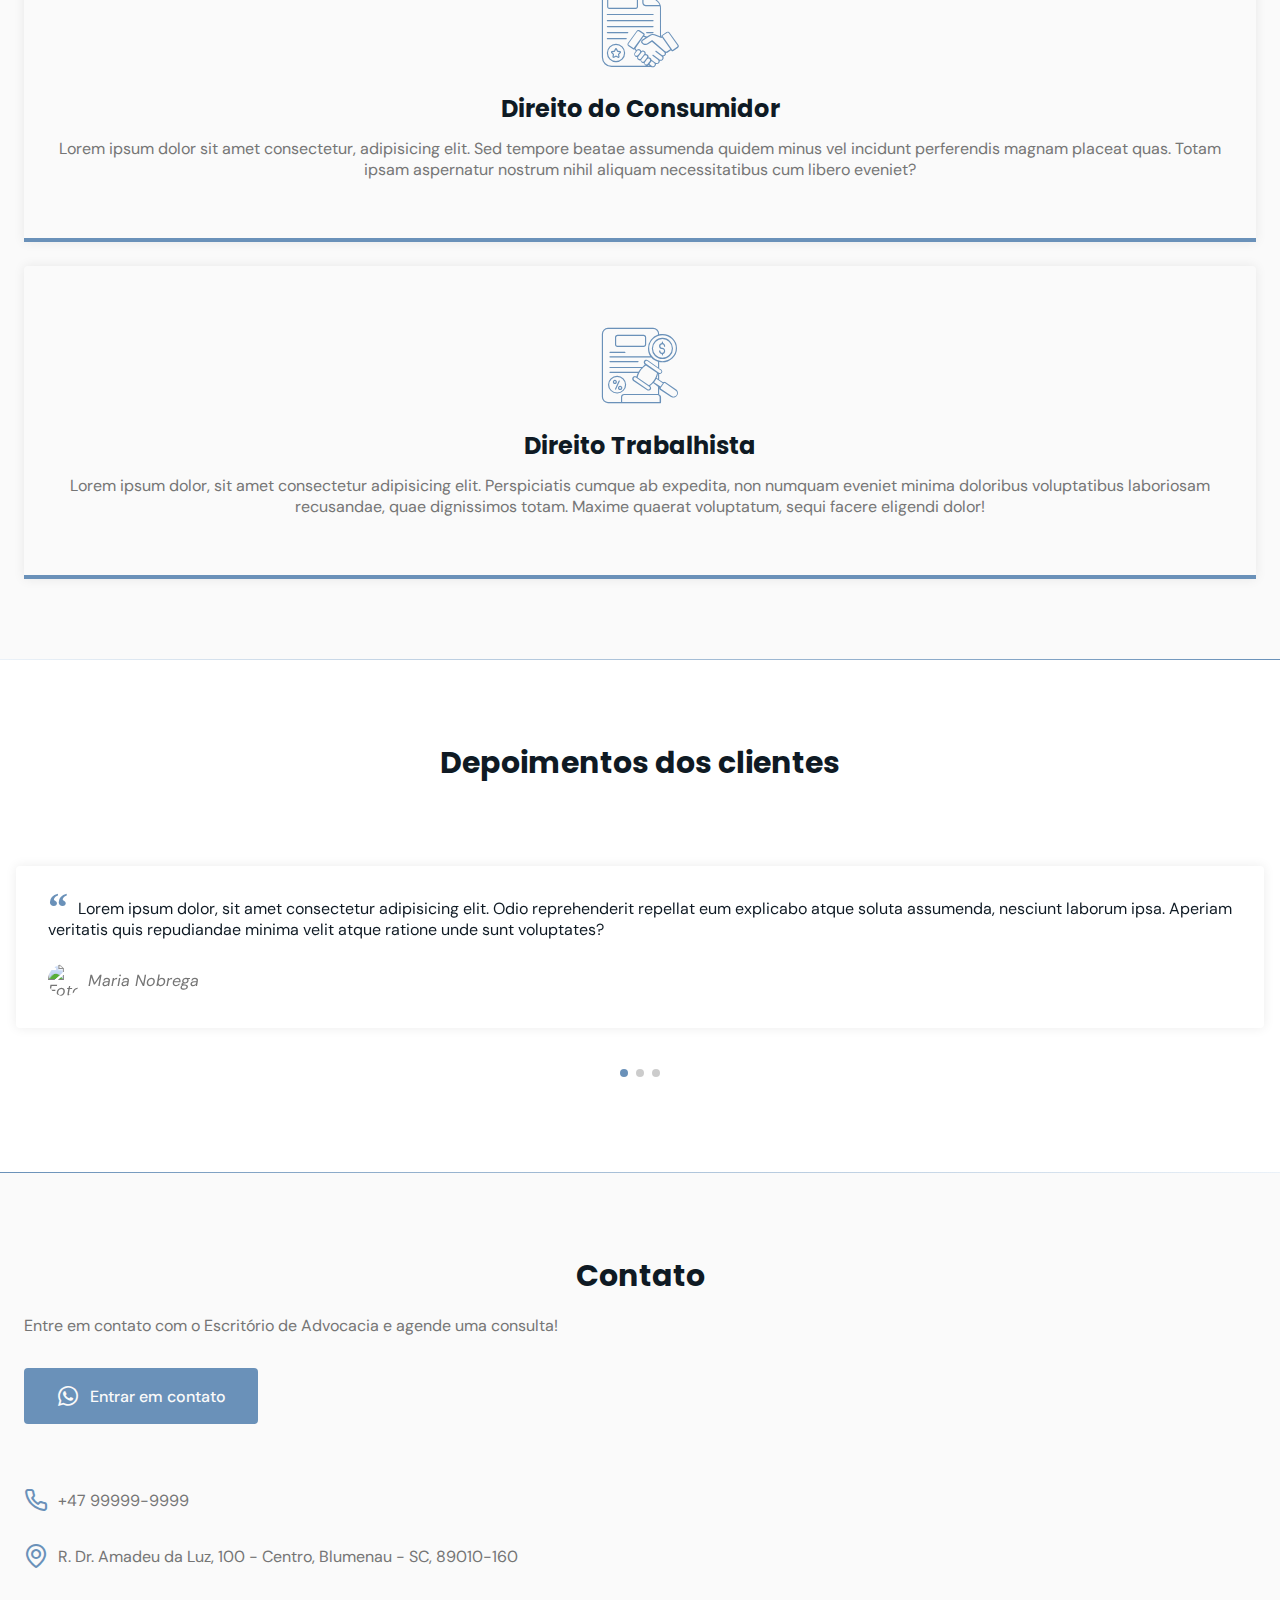
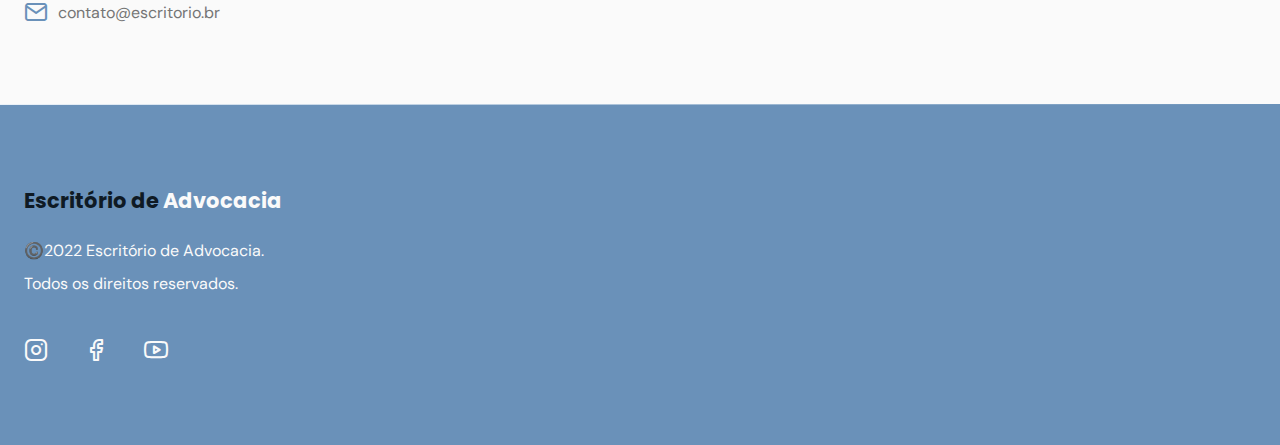
==== commit 279541af: "updates" ====
--- a/index.html
+++ b/index.html
@@ -30,7 +30,7 @@
   <body>
     <header id="header">
       <nav class="container">
-        <a class="logo" href="#">Escritório de <span>Advocacia</span></a>
+        <a class="logo" href="#home">Escritório de <span>Advocacia</span></a>
         <!-- MENU -->
         <div class="menu">
           <ul class="grid">
@@ -237,8 +237,8 @@
               href="https://api.whatsapp.com/send?phone=5547999999999&text=Olá,%20gostaria%20de%20marcar%20uma%20consulta.%20"
               class="button"
               target="_blank"
-              ><i class="icon-whatsapp"></i>Entrar em contato</a
-            >
+              ><i class="icon-whatsapp"></i>Entrar em contato
+            </a>
           </div>
 
           <div class="links">
@@ -253,7 +253,38 @@
           </div>
         </div>
       </section>
+
+      <div class="divider-1"></div>
     </main>
+
+    <!-- FOOTER -->
+
+    <footer class="section">
+      <div class="container grid">
+        <div class="brand">
+          <a class="logo logo-alt" href="#home"
+            >Escritório de <span>Advocacia</span></a
+          >
+          <p>©️2022 Escritório de Advocacia.</p>
+          <p>Todos os direitos reservados.</p>
+        </div>
+        <div class="social">
+          <a href="https://instagram.com" target="_blank"
+            ><i class="icon-instagram"></i
+          ></a>
+          <a href="https://facebook.com" target="_blank"
+            ><i class="icon-facebook"></i
+          ></a>
+          <a href="https://youtube.com" target="_blank"
+            ><i class="icon-youtube"></i
+          ></a>
+        </div>
+      </div>
+    </footer>
+
+    <!-- ARROW UP -->
+
+    <a href="#home" class="back-to-top"><i class="icon-chevron-up"></i></a>
 
     <!-- SWIPER -->
 
--- a/assets/fonts/style.css
+++ b/assets/fonts/style.css
@@ -1,10 +1,10 @@
 @font-face {
   font-family: 'icomoon';
-  src:  url('fonts/icomoon.eot?ukhvnt');
-  src:  url('fonts/icomoon.eot?ukhvnt#iefix') format('embedded-opentype'),
-    url('fonts/icomoon.ttf?ukhvnt') format('truetype'),
-    url('fonts/icomoon.woff?ukhvnt') format('woff'),
-    url('fonts/icomoon.svg?ukhvnt#icomoon') format('svg');
+  src:  url('fonts/icomoon.eot?c95zlf');
+  src:  url('fonts/icomoon.eot?c95zlf#iefix') format('embedded-opentype'),
+    url('fonts/icomoon.ttf?c95zlf') format('truetype'),
+    url('fonts/icomoon.woff?c95zlf') format('woff'),
+    url('fonts/icomoon.svg?c95zlf#icomoon') format('svg');
   font-weight: normal;
   font-style: normal;
   font-display: block;
@@ -25,6 +25,9 @@
   -moz-osx-font-smoothing: grayscale;
 }
 
+.icon-chevron-up:before {
+  content: "\e90c";
+}
 .icon-phone:before {
   content: "\e900";
 }
--- a/style.css
+++ b/style.css
@@ -155,6 +155,10 @@
   color: var(--base-color);
 }
 
+.logo-alt span {
+  color: var(--body-color);
+}
+
 /*====  NAVIGATION ============================ */
 nav {
   height: var(--header-height);
@@ -454,4 +458,61 @@
 
 #contact ul li i {
   color: var(--base-color);
+}
+
+/* FOOTER */
+
+footer {
+  background: var(--base-color);
+}
+
+footer .logo {
+  display: inline-block;
+  margin-bottom: 1.5rem;
+}
+
+footer .brand p {
+  color: var(--text-color-light);
+  margin-bottom: 0.75rem;
+}
+
+footer i {
+  font-size: 1.5rem;
+  color: var(--text-color-light);
+}
+
+footer .social a{
+  margin-right: 2rem;
+  transition: .3s;
+  display: inline-block;
+}
+
+footer .social a:hover{
+  transform: translateY(-15px);
+}
+
+/* BACK TO TOP */
+
+.back-to-top {
+  background: var(--base-color);
+  color: var(--text-color-light);
+  position: fixed;
+  right: 1rem;
+  bottom: 1rem;
+
+  padding: .6rem;
+  clip-path: circle();
+
+  font-size: 2rem;
+  line-height: 0;
+  visibility: hidden;
+  opacity: 0;
+  transition: 0.3s;
+  transform: translateY(100%);
+}
+
+.back-to-top.show {
+  visibility: visible;
+  opacity: 1;
+  transform: translate(0) ;
 }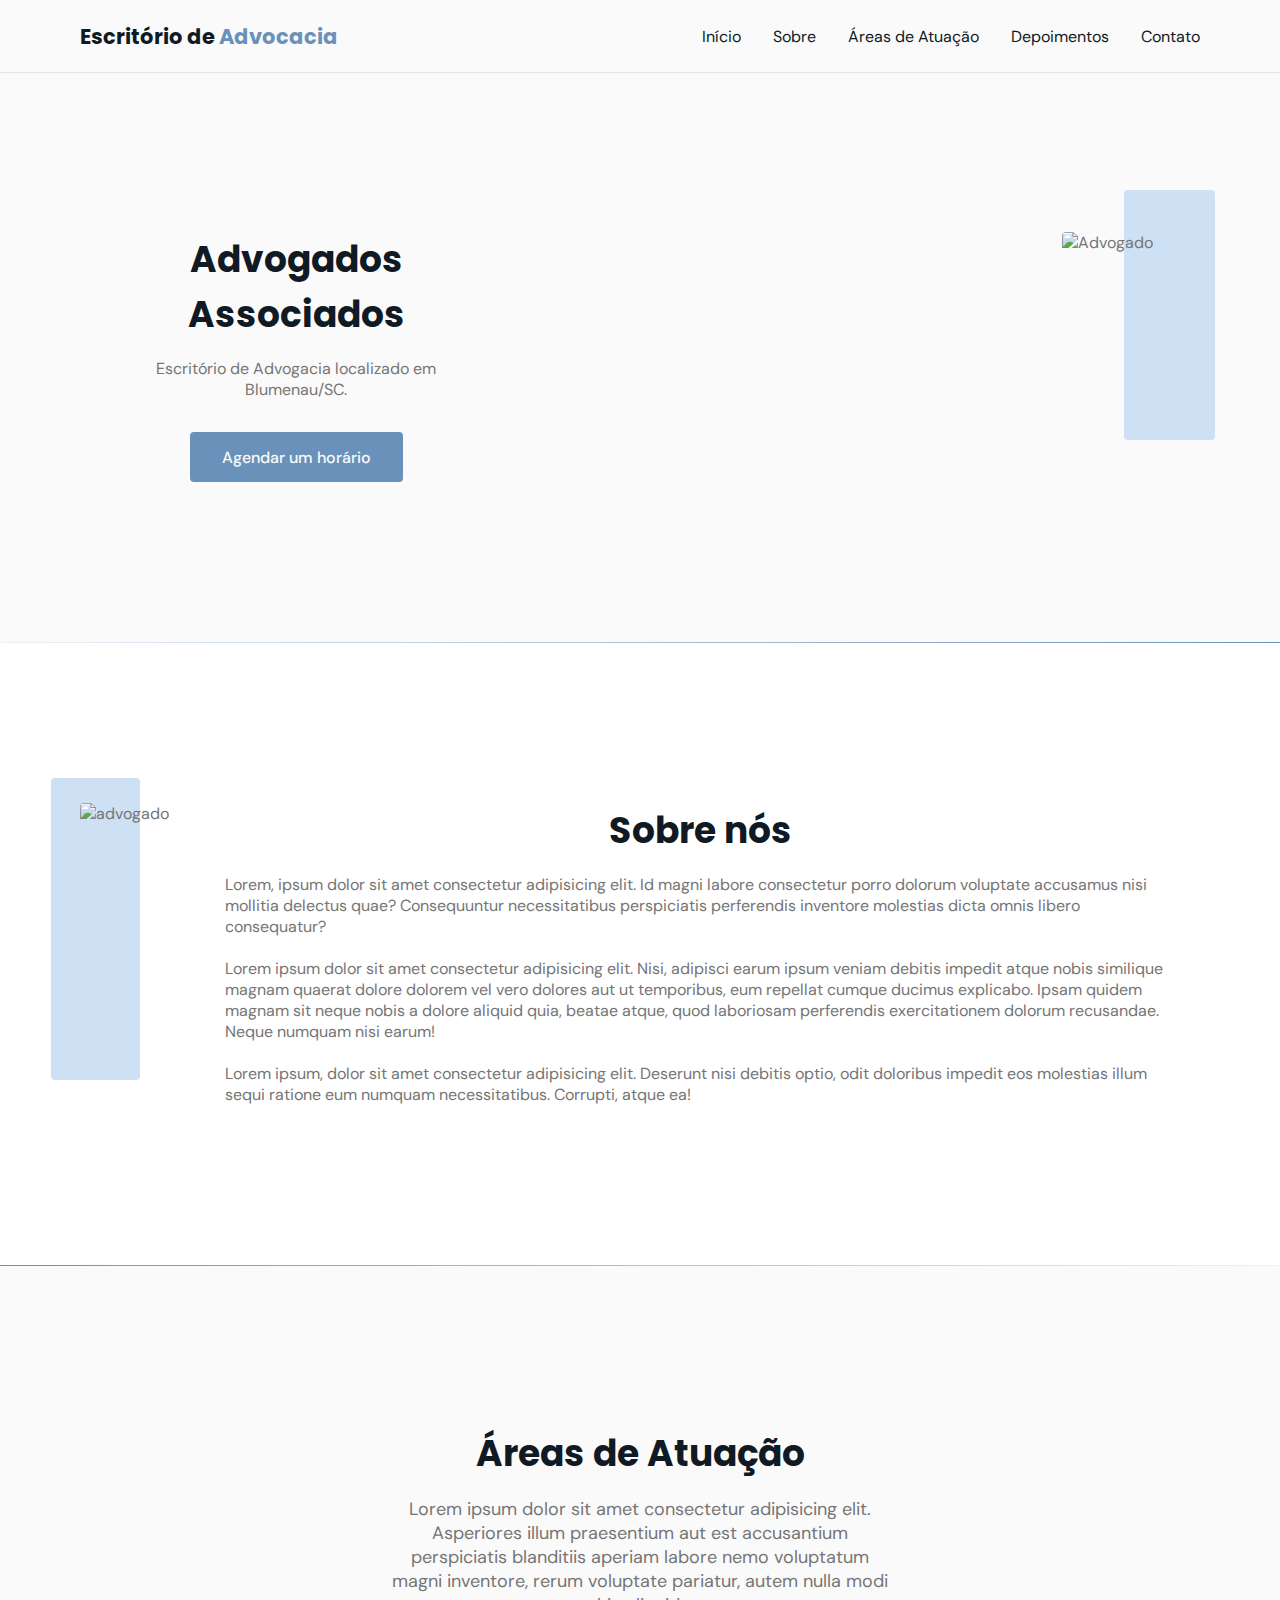
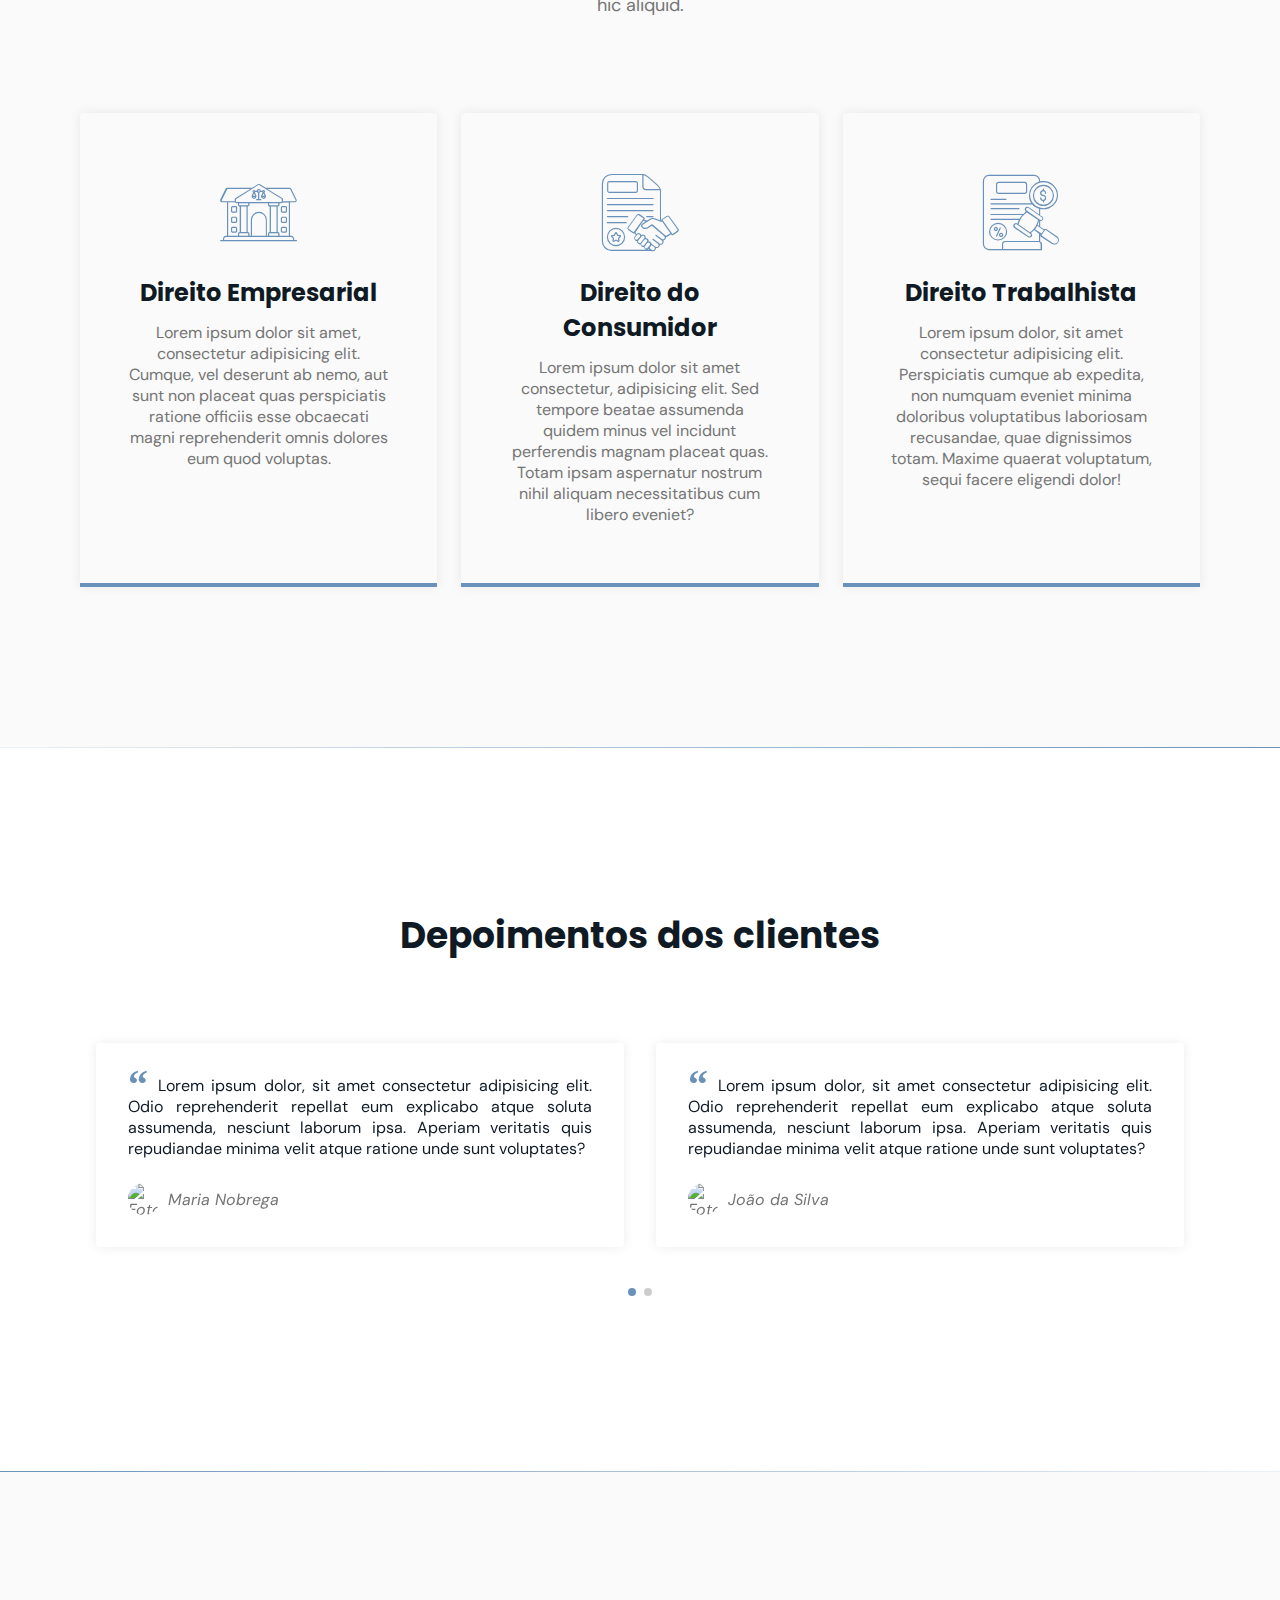
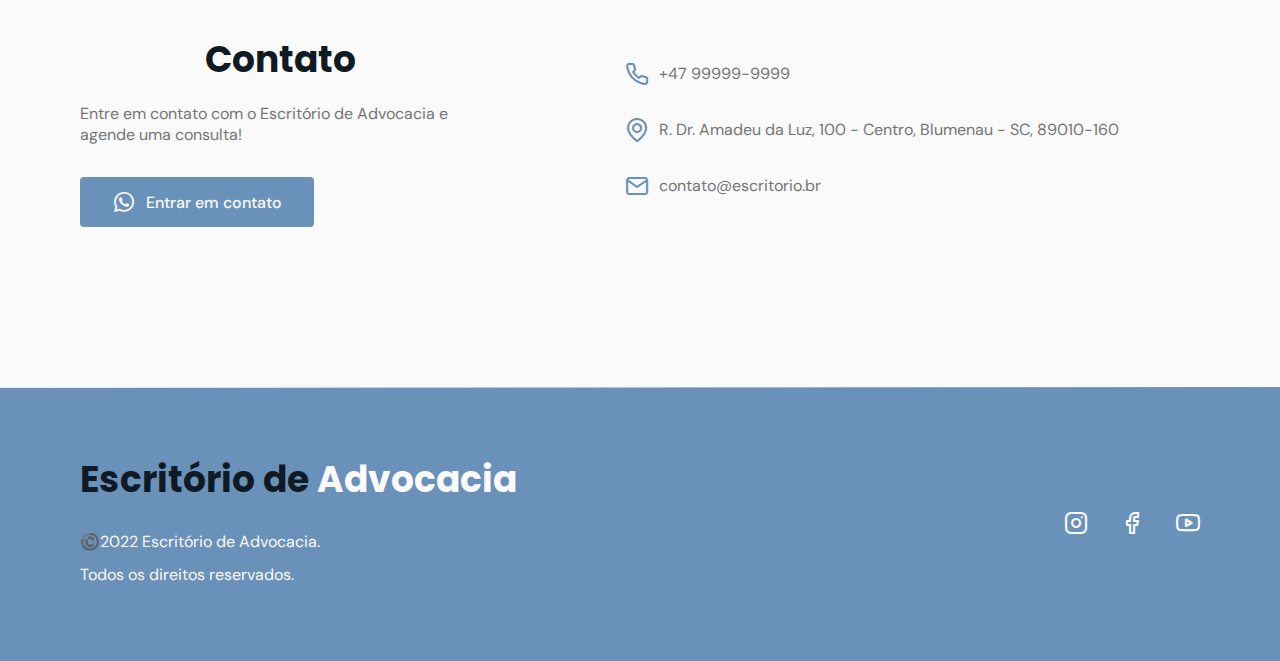
==== commit 8befa9a3: ":package: atualizações" ====
--- a/index.html
+++ b/index.html
@@ -114,6 +114,12 @@
         <div class="container grid">
           <header>
             <h2 class="title">Áreas de Atuação</h2>
+            <p class="subtitle">
+              Lorem ipsum dolor sit amet consectetur adipisicing elit.
+              Asperiores illum praesentium aut est accusantium perspiciatis
+              blanditiis aperiam labore nemo voluptatum magni inventore, rerum
+              voluptate pariatur, autem nulla modi hic aliquid.
+            </p>
           </header>
           <div class="cards grid">
             <div class="card">
@@ -268,7 +274,7 @@
           <p>©️2022 Escritório de Advocacia.</p>
           <p>Todos os direitos reservados.</p>
         </div>
-        <div class="social">
+        <div class="social grid">
           <a href="https://instagram.com" target="_blank"
             ><i class="icon-instagram"></i
           ></a>
--- a/style.css
+++ b/style.css
@@ -32,6 +32,13 @@
   --text-color: hsl(0 0% 46%);
   --text-color-light: hsl(0 0% 98%);
   --body-color: hsl(0 0% 98%);
+
+  /* fonts */
+  --title-font-size: 1.875rem;
+  --subtitle-font-size: 1rem;
+
+  --title-font: 'Poppins', sans-serif;
+  --body-font: 'DM Sans', sans-serif;
 }
 
 /*===  BASE ============================ */
@@ -40,14 +47,14 @@
 }
 
 body {
-  font: 400 1rem 'DM Sans', sans-serif;
+  font: 400 1rem var(--body-font);
   color: var(--text-color);
   background: var(--body-color);
   -webkit-font-smoothing: antialiased;
 }
 
 .title {
-  font: 700 1.875rem 'Poppins', sans-serif;
+  font: 700 var(--title-font-size) var(--title-font);
   color: var(--title-color);
   -webkit-font-smoothing: auto;
   text-align: center;
@@ -61,7 +68,7 @@
   align-items: center;
   padding: 0 2rem;
   border-radius: 0.25rem;
-  font: 500 1rem 'DM Sans', sans-serif;
+  font: 500 1rem var(--body-font);
   transition: background 0.3s;
 }
 
@@ -99,11 +106,15 @@
 }
 
 .section {
-  padding: 5rem 0;
+  padding: calc(5rem + var(--header-height)) 0;
 }
 
 .section .title {
   margin-bottom: 1rem;
+}
+
+.section .subtitle {
+  font-size: var(--subtitle-font-size);
 }
 
 .section header {
@@ -128,26 +139,24 @@
 }
 
 #header.scroll {
-  background: var(--base-color);
+  
   box-shadow: 0px 0px 12px rgba(0, 0, 0, 0.15);
 }
 
 #header.scroll .logo span {
-  color: white;
+  color: rgb(43, 49, 100);
   transition: 0.2s;
 }
 #header.scroll .icon-menu {
-  color: white;
+  color: rgb(43, 49, 100);
   transition: 0.2s;
 }
 
-main {
-  margin-top: calc(var(--header-height) + 2rem);
-}
+
 
 /*====  LOGO ============================ */
 .logo {
-  font: 700 1.31rem 'Poppins', sans-serif;
+  font: 700 1.31rem var(--title-font);
   color: var(--title-color);
 }
 
@@ -177,7 +186,8 @@
   position: relative;
 }
 
-nav ul li a:hover {
+nav ul li a:hover,
+na ul li a.active {
   color: var(--base-color);
 }
 
@@ -194,7 +204,8 @@
   transition: width 0.2s;
 }
 
-nav ul li a:hover::after {
+nav ul li a:hover::after,
+nav ul li a.active::after {
   width: 100%;
 }
 
@@ -466,6 +477,10 @@
   background: var(--base-color);
 }
 
+footer.section {
+  padding: 4rem 0;
+}
+
 footer .logo {
   display: inline-block;
   margin-bottom: 1.5rem;
@@ -481,8 +496,12 @@
   color: var(--text-color-light);
 }
 
+footer .social {
+  grid-auto-flow: column;
+  width: fit-content;
+}
+
 footer .social a{
-  margin-right: 2rem;
   transition: .3s;
   display: inline-block;
 }
@@ -515,4 +534,152 @@
   visibility: visible;
   opacity: 1;
   transform: translate(0) ;
-}+}
+
+/* RESPONSIVIDADE */
+/* Media Queries */
+/* extra large devices: 1200 > */
+@media (min-width: 1200px) {
+  /* reusable classes */
+  .container {
+    max-width: 1120px;
+    margin-left: auto;
+    margin-right: auto;
+  }
+
+  .section {
+    padding: 10rem 0;
+  }
+
+  .section header,
+  #testimonials header {
+    max-width: 32rem;
+    text-align: center;
+    margin-left: auto;
+    margin-right: auto;
+  }
+
+  .button {
+    height: 3.125rem;
+  }
+
+  /* navigation */
+
+  nav .menu {
+    opacity: 1;
+    visibility: visible;
+    top: 0;
+  }
+
+  nav .menu ul {
+    display: flex;
+    gap: 2rem;
+  }
+
+  nav .menu ul li a.title {
+    font: 400 1rem var(--body-font);
+    -webkit-font-smoothing: antialiased;
+  }
+
+  nav .menu ul li a.title.active {
+    font-weight: bold;
+    -webkit-font-smoothing: auto;
+    color: var(--base-color);
+  }
+
+  nav .icon-menu {
+    display: none;
+  }
+
+
+
+
+  nav .icon-menu {
+    display: none;
+  }
+
+  /* layout */
+
+  main {
+    margin-top: var(--header-height);
+  }
+
+  /* home */
+  #home .container {
+    grid-auto-flow: column;
+    justify-content: space-between;
+    margin: 0 auto;
+  }
+
+  #home .image {
+    order: 1;
+  }
+
+  #home .text {
+    order: 0;
+    max-width: 24rem;
+    /* text-align: left;  */
+  }
+
+  /* about */
+
+  #about .container {
+    margin: 0 auto;
+    grid-auto-flow: column;
+  }
+
+  /* services */
+
+  .cards {
+    grid-template-columns: 1fr 1fr 1fr;
+  }
+
+  .card {
+    padding-left: 3rem;
+    padding-right: 3rem;
+  }
+
+  /* testimonials */
+
+  #testimonials .container {
+    margin-left: auto;
+    margin-right: auto;
+  }
+
+  /* contact */
+
+  #contact .container {
+    grid-auto-flow: column;
+    align-items: center;
+  }
+
+  #contact .text {
+    max-width: 25rem;
+  }
+
+  /* footer */
+
+  footer: .section {
+    padding: 3.75rem 0;
+  }
+
+  footer .logo {
+    font-size: 2.25rem;
+  }
+
+  footer .container {
+    grid-auto-flow: column;
+    align-items: center;
+    justify-content: space-between;
+  }
+}
+/* large devices: 1023 > */
+/* large devices: 992 > */
+@media (min-width: 992px) {
+  :root {
+    --title-font-size: 2.25rem;
+    --subtitle-font-size: 1.125rem;
+  }
+}
+/* medium devices: 767 > */
+
